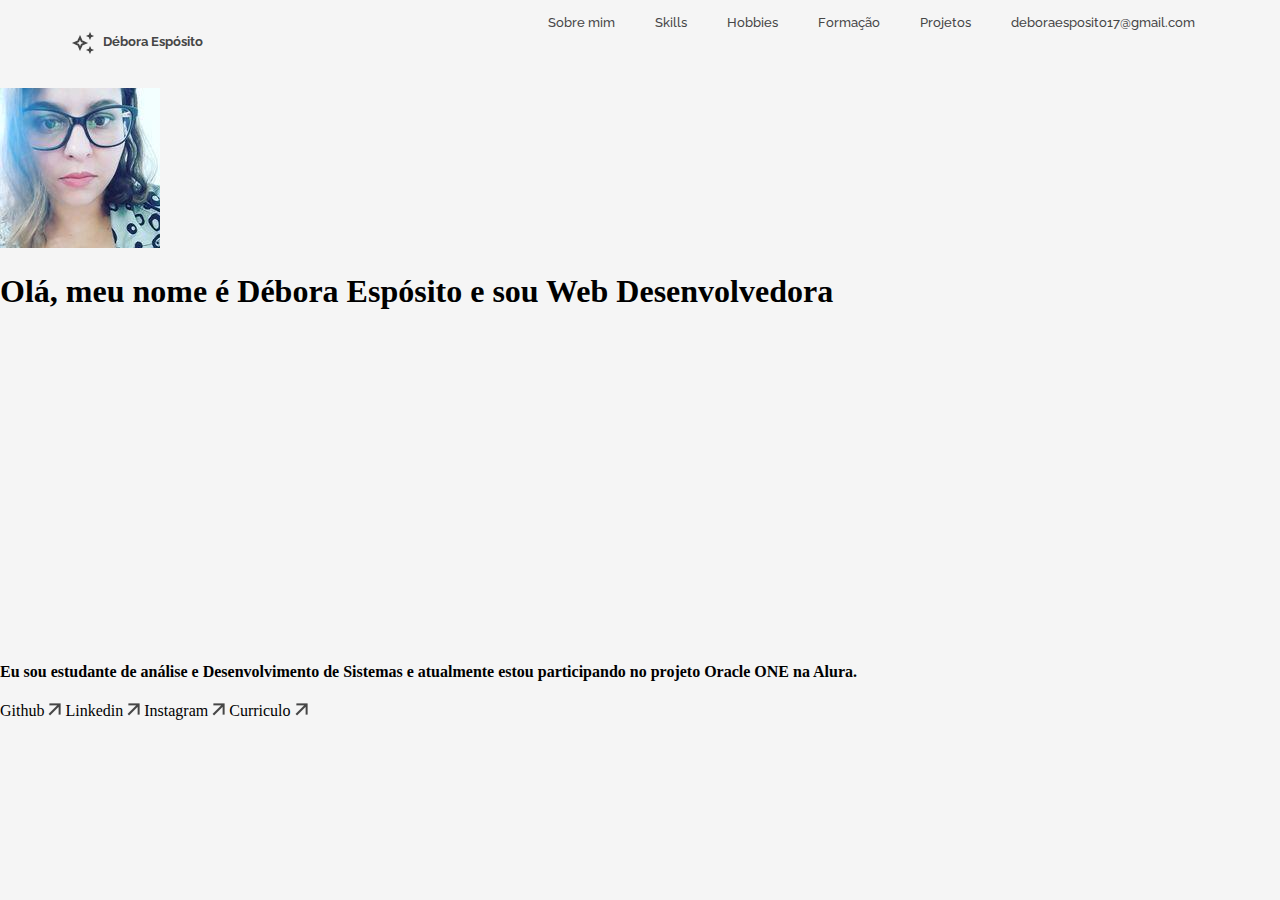
==== index.html @ 98ebf294 "Iniciando" ====
<!DOCTYPE html>
<html lang="pt-br">
<head>
  <meta charset="UTF-8">
  <meta http-equiv="X-UA-Compatible" content="IE=edge">
  <meta name="viewport" content="width=device-width, initial-scale=1.0">
  <title>Portifólio</title>

  <!--CSS-->
  <link rel="stylesheet" href="./css/style.css">

  <!--FONTS-->

  <!--font-family: 'Raleway', sans-serif;-->
  <link rel="preconnect" href="https://fonts.googleapis.com">
  <link rel="preconnect" href="https://fonts.gstatic.com" crossorigin>
  <link href="https://fonts.googleapis.com/css2?family=Raleway:wght@400;500;700&display=swap" rel="stylesheet">
</head>
<body>
  <header>
    <section id="menu-logo">
      <section id="logo">
        <img class="star" src="./images/Group.png">     
        <p id="name">Débora Espósito</p>           
      </section>
      <nav id="nav">
        <menu id="menu">
          <ul>Sobre mim</ul>
          <ul>Skills</ul>
          <ul>Hobbies</ul>
          <ul>Formação</ul>
          <ul>Projetos</ul>
          <ul>deboraesposito17@gmail.com</ul>
        </menu>
      </nav>
    </section>
    <section id="sobre">
      <img id="foto-perfil"src="./images/Perfil.png" alt="Foto de Perfil">
      <div id="descricao">
        <h1 id="sobre">Olá, meu nome é Débora Espósito e sou Web Desenvolvedora</h1>
        <h4 id="descricao-1">Eu sou estudante de análise e Desenvolvimento de Sistemas e atualmente estou participando no projeto Oracle ONE na Alura.</h4>
        <a>Github</a>
        <img id="seta" src="./images/set.png">
        <a>Linkedin</a>
        <img id="seta" src="./images/set.png">
        <a>Instagram</a>
        <img id="seta" src="./images/set.png">
        <a>Curriculo</a>
        <img id="seta" src="./images/set.png">
      </div>
    </section>    
  </header>
</body>
</html>
---- css/style.css ----
body {
  padding: 0;
  margin: 0;
  background-color: #f5f5f5;
}

#menu-logo {
  display: flex;
  height: 88px;
  width: 1136px;
  left: 152px;
  top: 0px;
  border-radius: 0px;
  padding: 32px, 0px, 32px, 0px;
  justify-content: space-between;
  margin: auto;

}

#logo {
  width: 134px;
  height: 24px;
  margin-top: 32px;
  display: flex;
  padding-right: 200px;
}

.star {
  width: 22px;
  height: 22px;
}

#name {
  width: 102px;
  height: 19px;
  padding-left: 9px;
  margin: 0;
  font-family: Raleway;
  font-size: 13px;
  font-style: normal;
  font-weight: 700;
  line-height: 19px;
  letter-spacing: 0em;
  text-align: left;
  color: #464646
}

#menu {
  display: flex;
  width: 700px;
  height: 19px;
  font-family: Raleway;
  font-size: 13px;
  font-style: normal;
  font-weight: 500;
  line-height: 19px;
  letter-spacing: 0em;
  text-align: left;
  color: #464646
}

#sobre {
  height: 368px;
  width: 1136px;
  left: 152px;
  top: 120px;
  border-radius: 0px;
  justify-content: space-between;


}
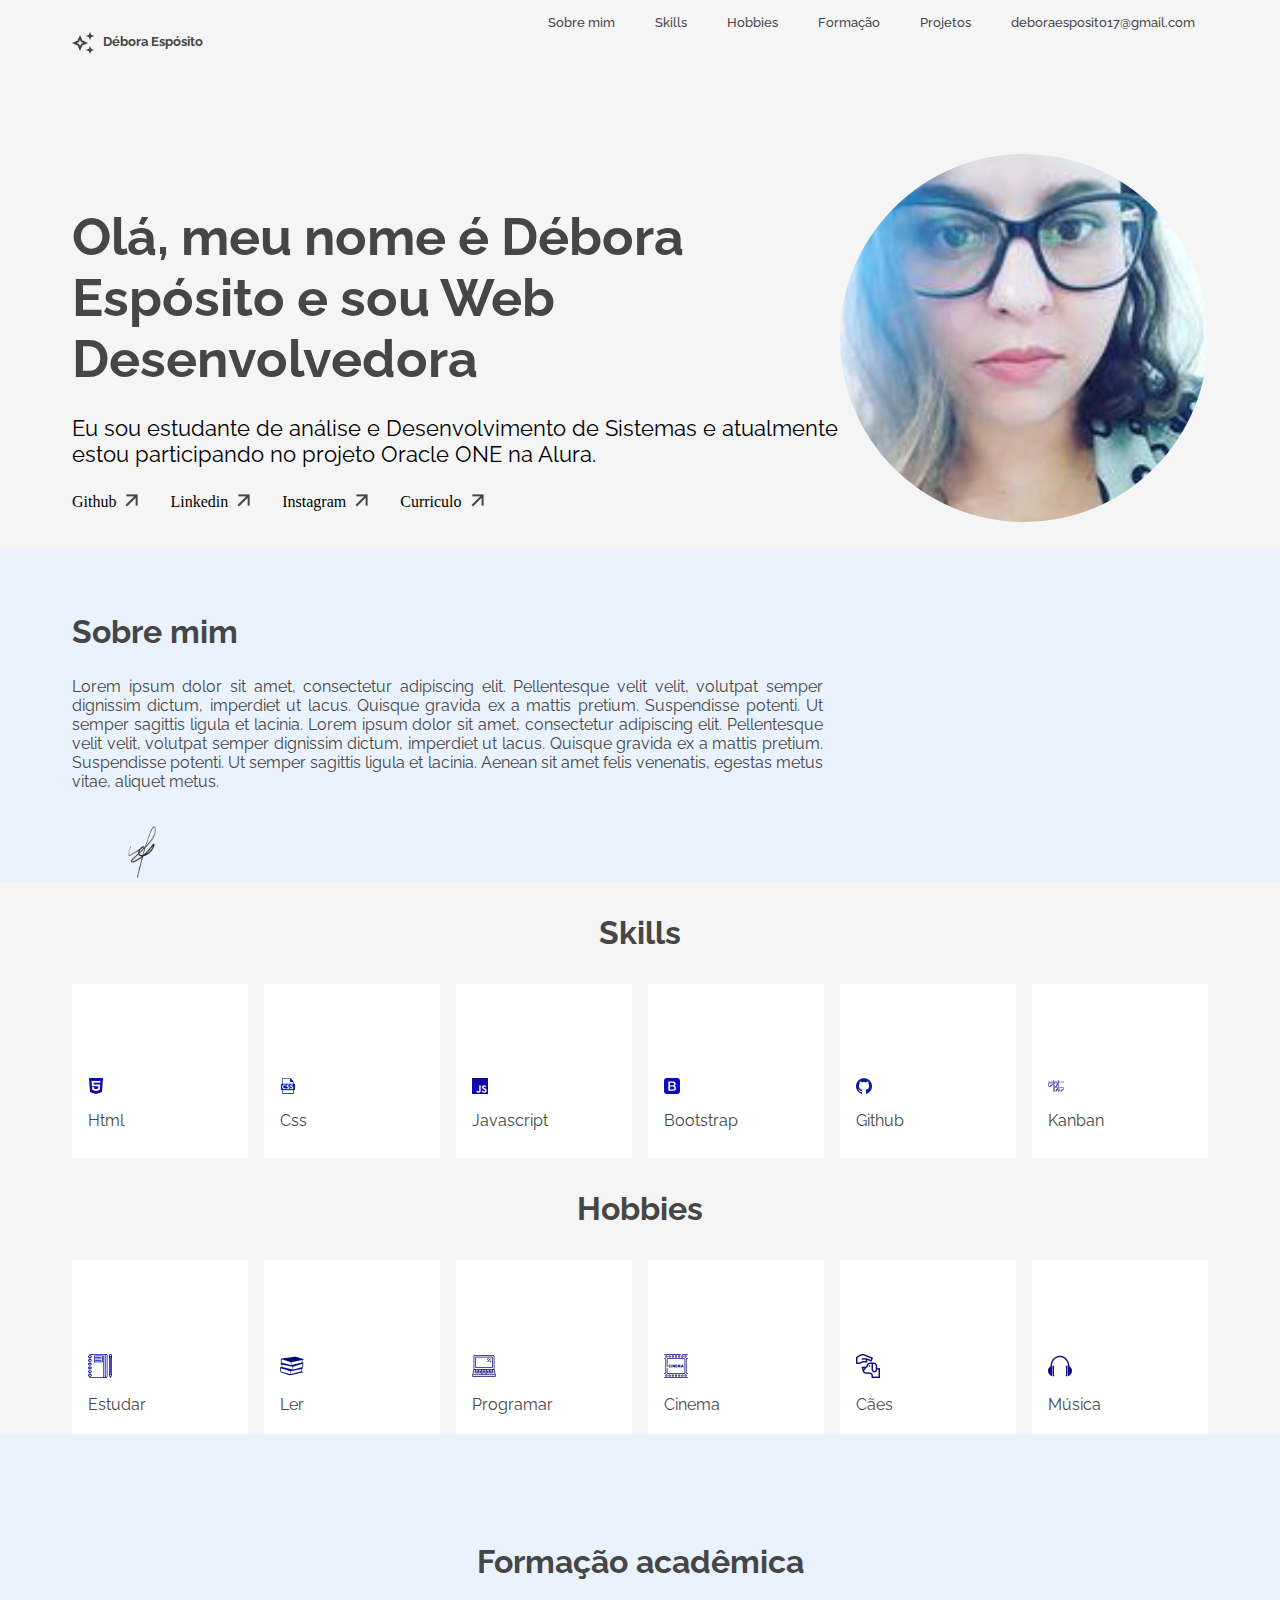
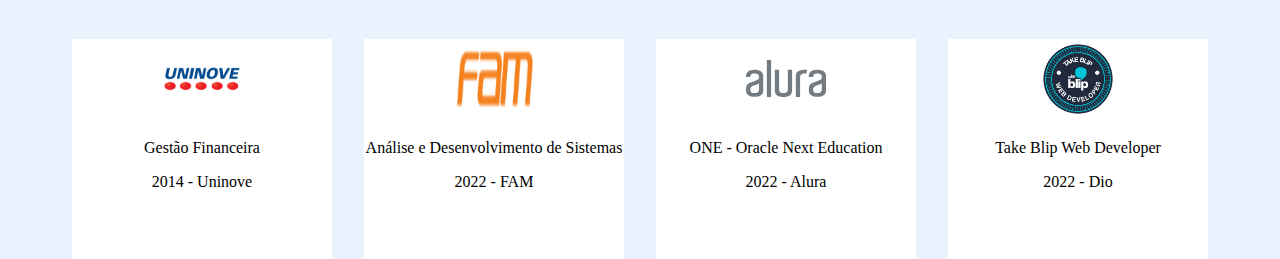
==== commit 6b5b33d0: "Atualizando" ====
--- a/index.html
+++ b/index.html
@@ -34,21 +34,162 @@
         </menu>
       </nav>
     </section>
-    <section id="sobre">
-      <img id="foto-perfil"src="./images/Perfil.png" alt="Foto de Perfil">
-      <div id="descricao">
-        <h1 id="sobre">Olá, meu nome é Débora Espósito e sou Web Desenvolvedora</h1>
-        <h4 id="descricao-1">Eu sou estudante de análise e Desenvolvimento de Sistemas e atualmente estou participando no projeto Oracle ONE na Alura.</h4>
-        <a>Github</a>
-        <img id="seta" src="./images/set.png">
-        <a>Linkedin</a>
-        <img id="seta" src="./images/set.png">
-        <a>Instagram</a>
-        <img id="seta" src="./images/set.png">
-        <a>Curriculo</a>
-        <img id="seta" src="./images/set.png">
+    <section id="perfil">
+      <section id="sobre">
+        <div id="descricao">
+          <h1 class="sobre">Olá, meu nome é Débora Espósito e sou Web Desenvolvedora</h1>
+          <h4 id="descricao-1">Eu sou estudante de análise e Desenvolvimento de Sistemas e atualmente estou participando no projeto Oracle ONE na Alura.</h4>
+          <div class="links">
+            <div class="links-rede">
+              <a>Github</a>
+              <img id="seta" src="./images/set.png">              
+            </div>
+            <div class="links-rede">
+              <a>Linkedin</a>
+              <img id="seta" src="./images/set.png">              
+            </div>
+            <div class="links-rede">
+              <a>Instagram</a>
+              <img id="seta" src="./images/set.png">              
+            </div>
+            <div class="links-rede">
+              <a>Curriculo</a>
+              <img id="seta" src="./images/set.png">              
+            </div>
+          </div>
+        </div>
+      </section>    
+      <img id="foto-perfil"src="./images/Perfil.png" alt="Foto de Perfil">      
+    </section>
+  </header>
+  <section id="frame-6">
+    <div id="sobre-1">
+      <h2 class="sobre-mim">Sobre mim</h2>
+      <p class="P-sobre">Lorem ipsum dolor sit amet, consectetur adipiscing elit. Pellentesque velit velit, volutpat semper dignissim dictum, imperdiet ut lacus. Quisque gravida ex a mattis pretium. Suspendisse potenti. Ut semper sagittis ligula et lacinia. Lorem ipsum dolor sit amet, consectetur adipiscing elit. Pellentesque velit velit, volutpat semper dignissim dictum, imperdiet ut lacus. Quisque gravida ex a mattis pretium. Suspendisse potenti. Ut semper sagittis ligula et lacinia. Aenean sit amet felis venenatis, egestas metus vitae, aliquet metus.
+      </p>
+      <img class="rubrica" src="./images/rubrica.png">
+    </div>
+  </section>
+  <section id="áreaSkills">
+    <div id="skills-titulo">
+      <h2 class="titulo-skill">Skills</h2>
+    </div>
+    <section class="all-cards">
+      <div class="cards">
+        <div id="icon-card">
+          <img class="icon-linguages" src="./images/001-html-5.png">
+          <p>Html</p>
+        </div>
       </div>
-    </section>    
-  </header>
+      <div class="cards">
+        <div id="icon-card">
+          <img class="icon-linguages" src="./images/003-smbolo-de-formato-de-arquivo-css.png">
+          <p>Css</p>
+        </div>
+      </div>
+      <div class="cards">
+        <div id="icon-card">
+          <img class="icon-linguages" src="./images/002-js.png">
+          <p>Javascript</p>
+        </div>
+      </div>
+      <div class="cards">
+        <div id="icon-card">
+          <img class="icon-linguages" src="./images/001-bootstrap.png">
+          <p>Bootstrap</p>
+        </div>
+      </div>
+      <div class="cards">
+        <div id="icon-card">
+          <img class="icon-linguages" src="./images/002-github.png">
+          <p>Github</p>
+        </div>
+      </div>
+      <div class="cards">
+        <div id="icon-card">
+          <img class="icon-linguages" src="./images/003-kanban.png">
+          <p>Kanban</p>
+        </div>
+      </div>
+    </section>
+  </section>
+  <section id="áreaSkills">
+    <div id="skills-titulo">
+      <h2 class="titulo-skill">Hobbies</h2>
+    </div>
+    <section class="all-cards">
+      <div class="cards">
+        <div id="icon-card">
+          <img class="icon-linguages" src="./images/book.png">
+          <p>Estudar</p>
+        </div>
+      </div>
+      <div class="cards">
+        <div id="icon-card">
+          <img class="icon-linguages" src="./images/001-books-stack-of-three.png">
+          <p>Ler</p>
+        </div>
+      </div>
+      <div class="cards">
+        <div id="icon-card">
+          <img class="icon-linguages" src="./images/003-laptop.png">
+          <p>Programar</p>
+        </div>
+      </div>
+      <div class="cards">
+        <div id="icon-card">
+          <img class="icon-linguages" src="./images/002-cinema.png">
+          <p>Cinema</p>
+        </div>
+      </div>
+      <div class="cards">
+        <div id="icon-card">
+          <img class="icon-linguages" src="./images/002-dog-training.png">
+          <p>Cães</p>
+        </div>
+      </div>
+      <div class="cards">
+        <div id="icon-card">
+          <img class="icon-linguages" src="./images/001-fones-de-ouvido-arredondados.png">
+          <p>Música</p>
+        </div>
+      </div>
+    </section>
+  </section>
+  <section id="areaFormacao">
+    <div id="formacao-titulo">
+      <h2 class="formacao-skill">Formação acadêmica</h2>
+    </div>
+    <section id="all-formacao">
+      <div class="cards-formacao">
+        <div id="icon-logos">
+          <img class="icon-logo" src="./images/logo-uninove.svg">
+          <p>Gestão Financeira</p>
+          <p>2014 - Uninove</p>
+        </div>
+      </div>
+      <div class="cards-formacao">
+        <div id="icon-logos">
+          <img class="icon-logo" src="./images/logo-fam.png">
+          <p>Análise e Desenvolvimento de Sistemas</p>
+          <p>2022 - FAM</p>
+        </div>
+      </div>
+      <div class="cards-formacao">
+        <div id="icon-logos">
+          <img class="icon-logo" src="./images/logo-alura.svg">
+          <p>ONE - Oracle Next Education</p>
+          <p>2022 - Alura </p>
+        </div>
+      </div>
+      <div class="cards-formacao">
+        <div id="icon-logos">
+          <img class="icon-logo" src="./images/take-logo.png">
+          <p>Take Blip Web Developer</p>
+          <p>2022 - Dio </p>
+        </div>
+      </div>   
+    </section>
+  </section>
 </body>
 </html>--- a/css/style.css
+++ b/css/style.css
@@ -59,13 +59,183 @@
   color: #464646
 }
 
+#perfil {
+  display: flex;
+  height: 368px;
+  width: 1136px;
+  margin: auto;
+  margin-top: 66px;
+  border-radius: 0px;
+  justify-content: space-between;
+}
+
+#foto-perfil {
+  border-radius: 50%;
+}
+
 #sobre {
-  height: 368px;
-  width: 1136px;
-  left: 152px;
-  top: 120px;
+  text-align: center;
+}
+
+.sobre {
+  font-family: Raleway;
+  font-size: 52px;
+  font-style: normal;
+  font-weight: 700;
+  line-height: 61px;
+  letter-spacing: 0em;
+  text-align: left;
+  color: #464646;
+  margin-top: 52px;
+  margin-bottom: 24px;
+
+}
+
+#descricao-1 {
+  font-family: Raleway;
+  font-size: 22px;
+  font-style: normal;
+  font-weight: 400;
+  line-height: 26px;
+  letter-spacing: 0em;
+  text-align: left;
+  margin-top: 26px;
+  margin-bottom: 26px;
+
+}
+
+.links {
+  display: flex;
+  height: 24px;
+  width: 467px;
   border-radius: 0px;
-  justify-content: space-between;
-
-
+}
+
+.links-rede {
+  justify-content: space-between;
+  padding-right: 32px;
+}
+
+#seta {
+  padding-left: 5px;
+}
+
+#frame-6 {
+  background-color: #EAF2FD;
+}
+
+#sobre-1 {
+  width: 1136px;
+  margin: auto;
+}
+
+h2 {
+  font-family: Raleway;
+  font-size: 32px;
+  font-style: normal;
+  font-weight: 700;
+  line-height: 38px;
+  letter-spacing: 0em;
+  color: #464646;
+}
+
+.sobre-mim {
+  text-align: left;
+  padding-top: 64px;
+}
+
+.P-sobre {
+  height: 133px;
+  width: 751px;
+  left: 0px;
+  top: 54px;
+  border-radius: nullpx;
+  font-family: Raleway;
+  font-size: 16px;
+  font-style: normal;
+  font-weight: 400;
+  line-height: 19px;
+  letter-spacing: 0em;
+  text-align: left;
+  color: #464646;
+  text-align: justify;
+}
+
+.rubrica {
+  width: 140px;
+  height: 52px;
+}
+
+#areaSkills {
+  width: 1136px;
+  height: 244px;
+  justify-content: space-between;
+  margin-top: 0;
+}
+
+#skills-titulo {
+  text-align: center;
+  margin-top: 32px;
+  margin-bottom: 32px;
+}
+
+.all-cards {
+  width: 1136px;
+  height: 174px;
+  display: flex;
+  margin: auto;
+  justify-content: space-between;
+}
+
+#icon-card {
+  margin: 94px 136px 43px 16px;
+  font-family: Raleway;
+  font-style: Bold;
+  font-size: 16px;
+  line-height: 19px;
+  line-height: 100%
+}
+
+.cards {
+  width: 176px;
+  height: 174px;
+  background-color: #FFFFFF;
+  text-align: left;
+  color: #464646;
+}
+
+#all-formacao {
+  display: flex;
+  width: 1136px;
+  text-align: center;
+  justify-content: space-between;
+  margin: auto;
+
+}
+
+#areaFormacao {
+  background-color: #EAF2FD;
+  text-align: center;
+
+}
+
+.icon-logo {
+  width: 80px;
+  height: 80px;
+}
+
+.cards-formacao {
+  display: flex;
+}
+
+#icon-logos {
+  background-color: #FFFFFF;
+  width: 260px;
+  height: 220px;
+  text-align: center;
+}
+
+#formacao-titulo {
+  padding-top: 82px;
+  padding-bottom: 32px;
 }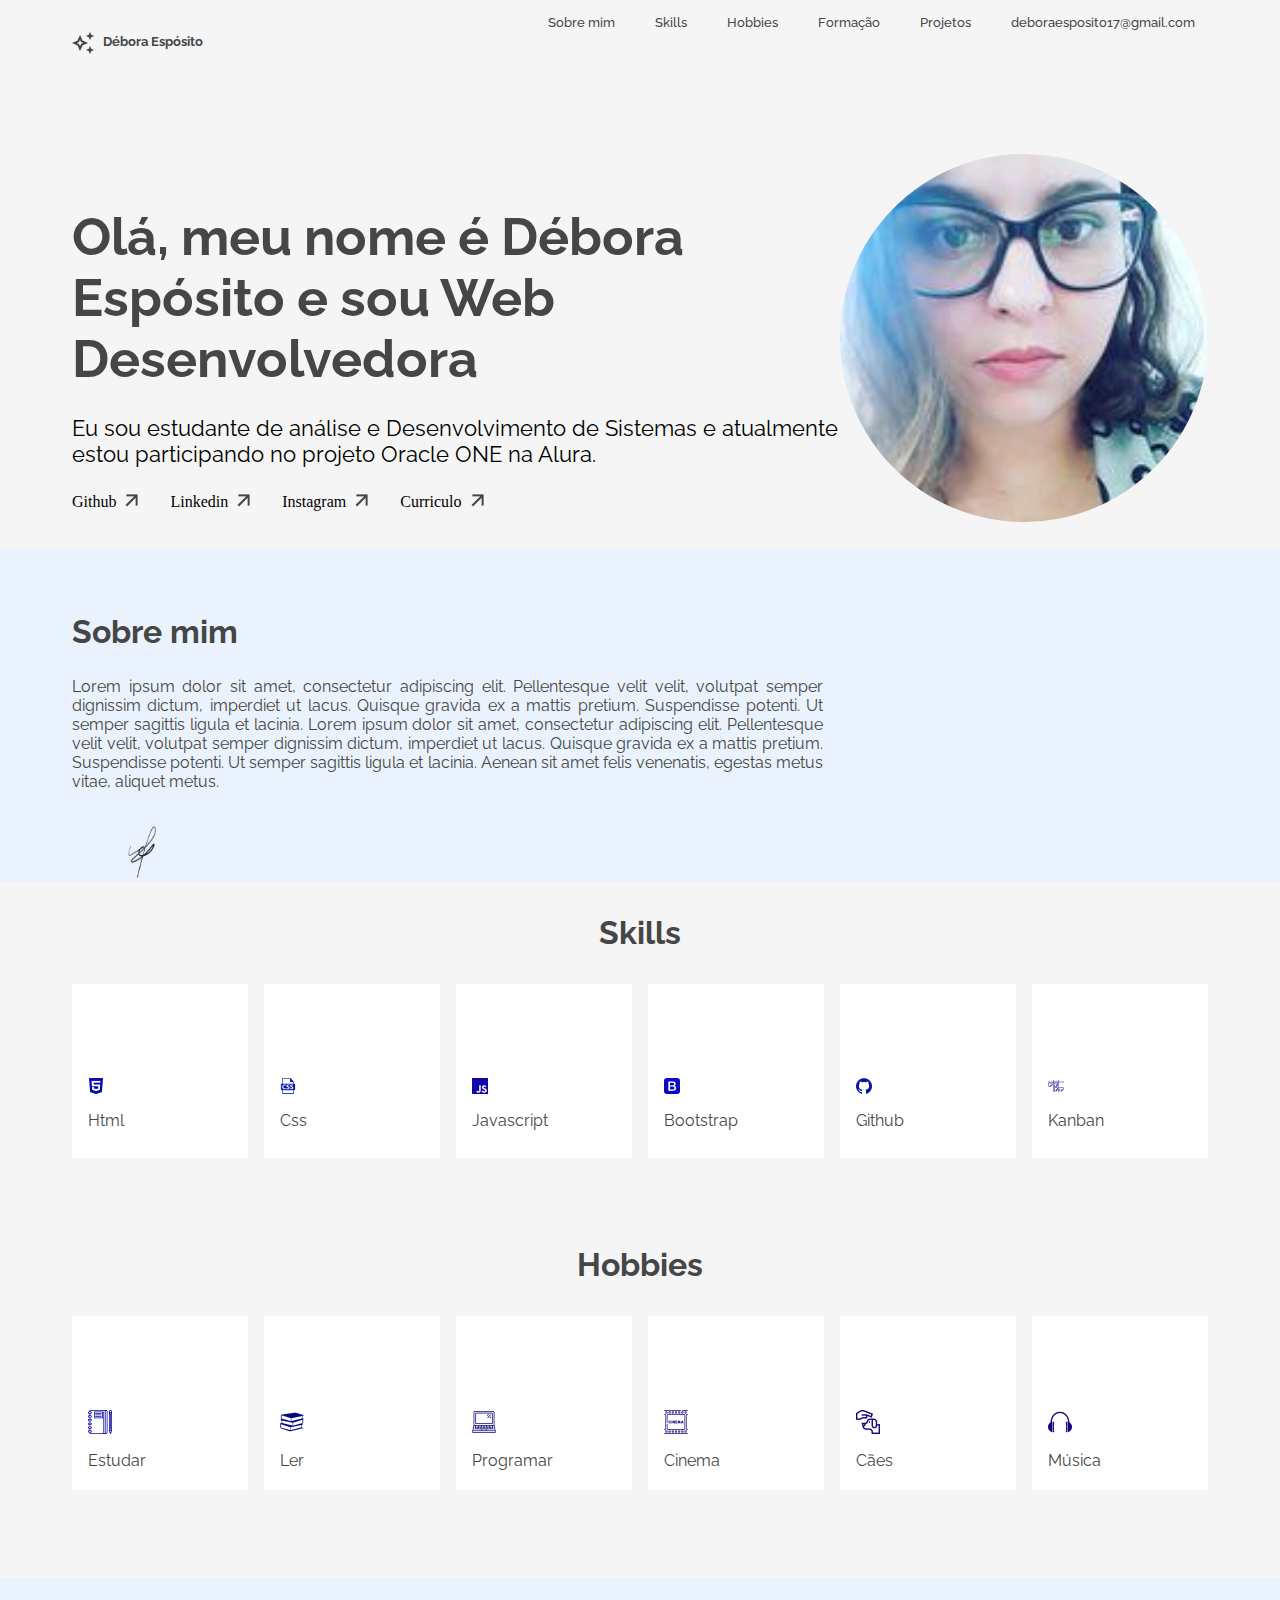
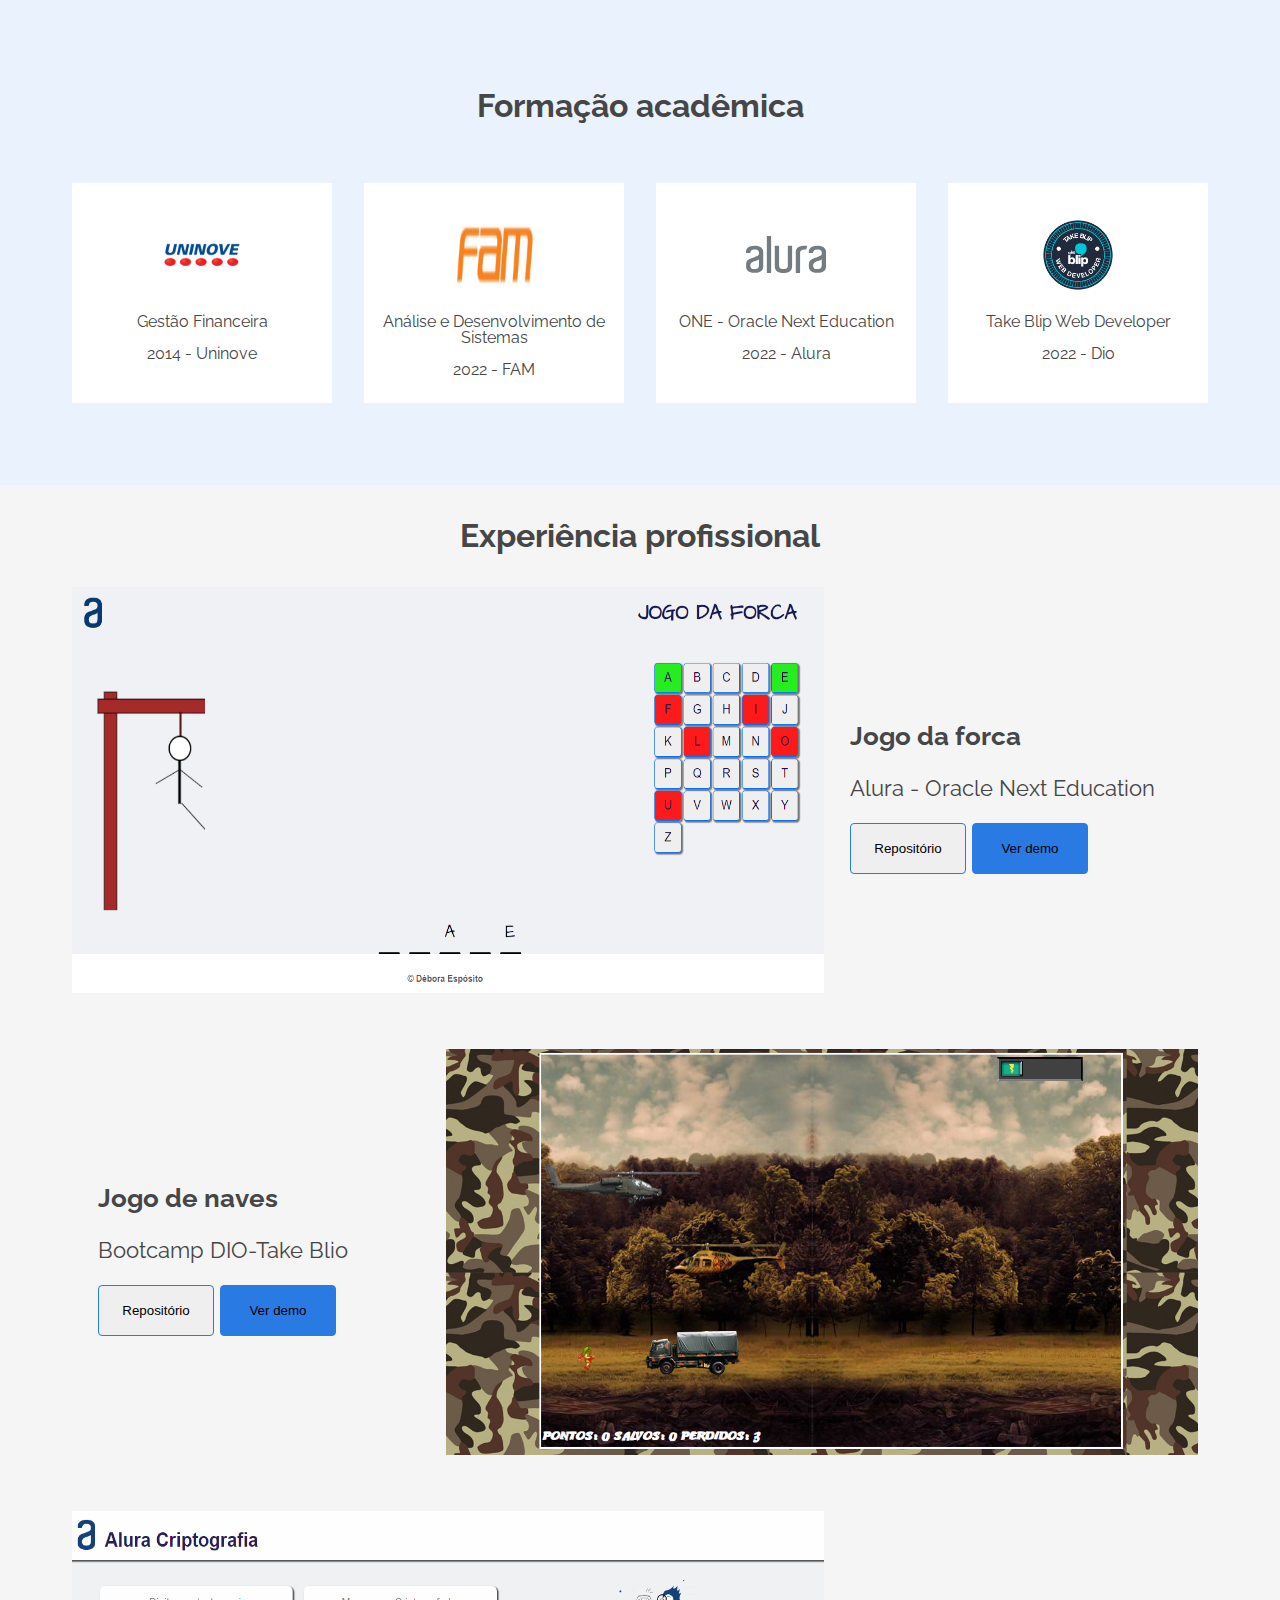
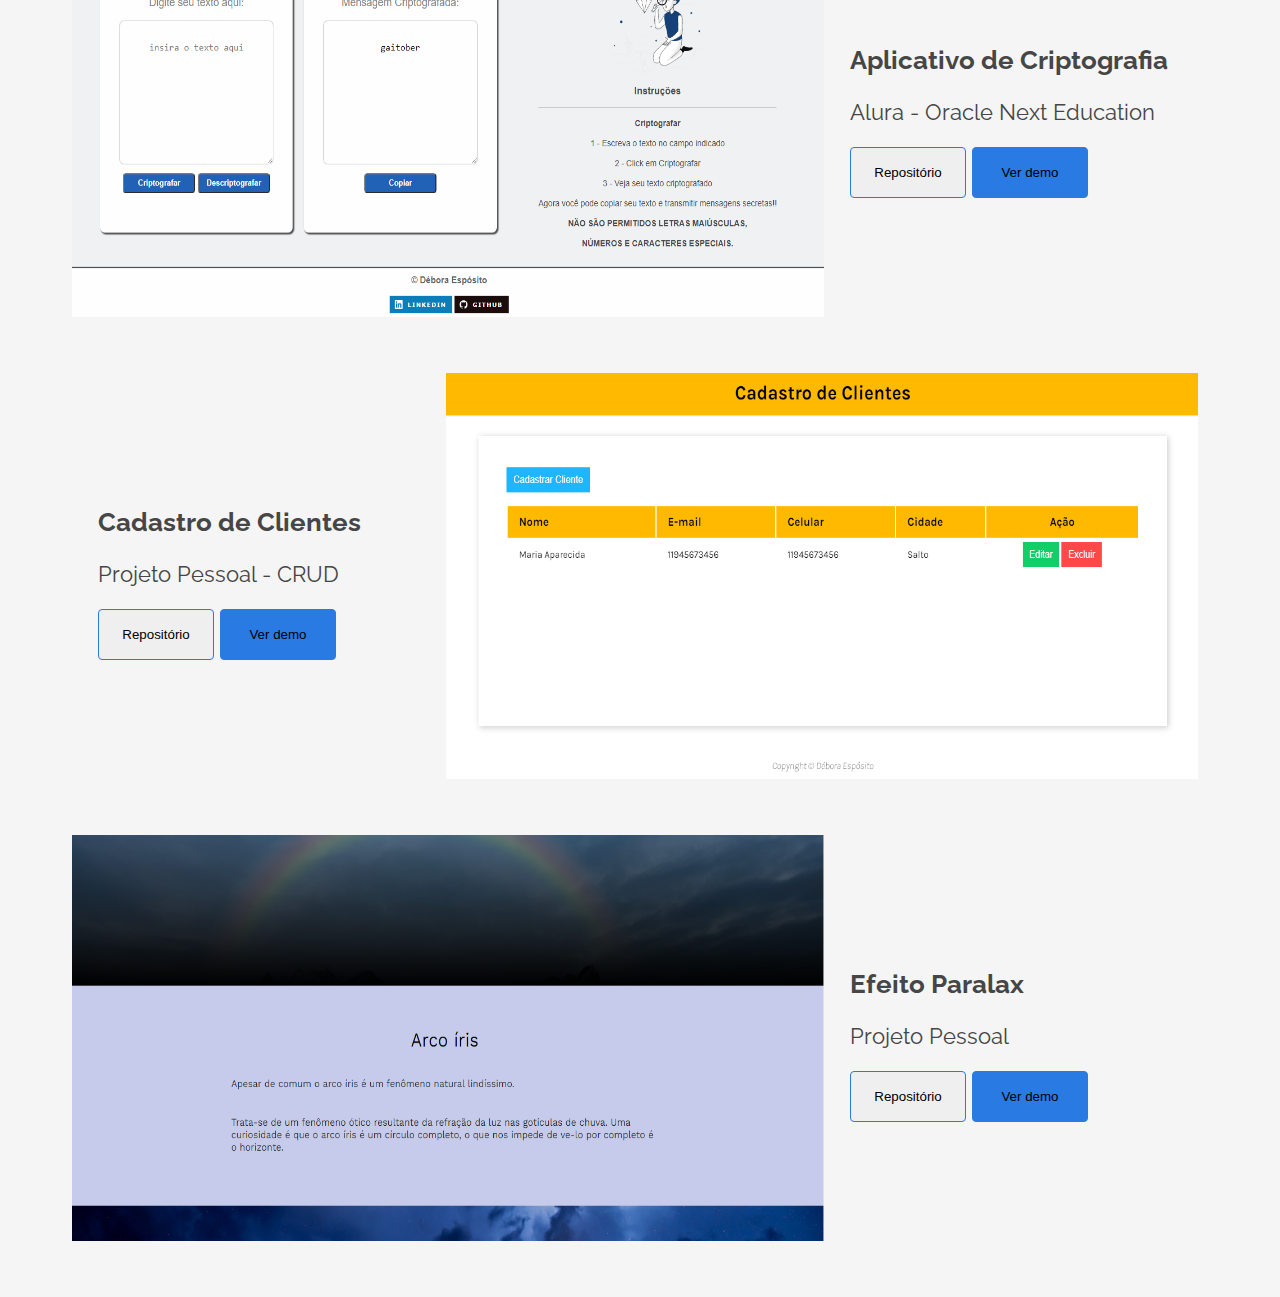
==== commit 0ceb2847: "atualizando" ====
--- a/index.html
+++ b/index.html
@@ -191,5 +191,65 @@
       </div>   
     </section>
   </section>
+  <section id="projetos">
+    <div id="projetos-titulo">
+      <h2 class="titulo-projeto">Experiência profissional</h2>
+    </div>
+    <div id="experiencia">
+      <img id="imagem-projeto" src="./images/jogo_da_forca.png">
+      <div id="infos">
+        <h3 id="titulo-projeto">Jogo da forca</h3>
+        <p>Alura - Oracle Next Education</p>
+        <div class="buttons">
+          <button type="button" class="white">Repositório</button>
+          <button type="button" class="blue">Ver demo</button>
+        </div>
+      </div>
+    </div>
+    <div id="experiencia">    
+      <div id="infos">
+        <h3 id="titulo-projeto">Jogo de naves</h3>
+        <p>Bootcamp DIO-Take Blio</p>
+        <div class="buttons">
+          <button type="button" class="white">Repositório</button>
+          <button type="button" class="blue">Ver demo</button>
+        </div>
+      </div>
+      <img id="imagem-projeto" src="./images/jogo_de_naves.png">
+    </div>
+    <div id="experiencia">
+      <img id="imagem-projeto" src="./images/alura_criptografia.png">
+      <div id="infos">
+        <h3 id="titulo-projeto">Aplicativo de Criptografia</h3>
+        <p>Alura - Oracle Next Education</p>
+        <div class="buttons">
+          <button type="button" class="white">Repositório</button>
+          <button type="button" class="blue">Ver demo</button>
+        </div>
+      </div>
+    </div>
+    <div id="experiencia">    
+      <div id="infos">
+        <h3 id="titulo-projeto">Cadastro de Clientes</h3>
+        <p>Projeto Pessoal - CRUD</p>
+        <div class="buttons">
+          <button type="button" class="white">Repositório</button>
+          <button type="button" class="blue">Ver demo</button>
+        </div>
+      </div>
+      <img id="imagem-projeto" src="./images/cadastro_clientes.png">
+    </div>
+    <div id="experiencia">
+      <img id="imagem-projeto" src="./images/efeito_paralax.png">
+      <div id="infos">
+        <h3 id="titulo-projeto">Efeito Paralax</h3>
+        <p>Projeto Pessoal</p>
+        <div class="buttons">
+          <button type="button" class="white">Repositório</button>
+          <button type="button" class="blue">Ver demo</button>
+        </div>
+      </div>
+    </div>
+  </section>
 </body>
 </html>--- a/css/style.css
+++ b/css/style.css
@@ -185,6 +185,7 @@
   display: flex;
   margin: auto;
   justify-content: space-between;
+  margin-bottom: 88px;
 }
 
 #icon-card {
@@ -222,10 +223,12 @@
 .icon-logo {
   width: 80px;
   height: 80px;
+  margin-top: 32px;
 }
 
 .cards-formacao {
   display: flex;
+  margin-bottom: 82px;
 }
 
 #icon-logos {
@@ -233,9 +236,85 @@
   width: 260px;
   height: 220px;
   text-align: center;
+  color: #464646;
+  text-align: center;
+  font-family: Raleway;
+  font-style: Bold;
+  font-size: 16px;
+  line-height: 19px;
+  line-height: 100%
 }
 
 #formacao-titulo {
   padding-top: 82px;
   padding-bottom: 32px;
+}
+
+#projetos-titulo {
+  text-align: center;
+  margin-top: 32px;
+  margin-bottom: 32px;
+
+}
+
+.titulo-projeto {
+  font-family: Raleway;
+  font-size: 32px;
+  font-style: normal;
+  font-weight: 700;
+  line-height: 38px;
+  letter-spacing: 0em;
+  color: #464646;
+}
+
+#experiencia {
+  width: 1136px;
+  height: 406px;
+  display: flex;
+  margin: auto;
+  margin-bottom: 56px;
+}
+
+#imagem-projeto {
+  width: 752px;
+  height: 406px;
+
+}
+
+#infos {
+  width: 348px;
+  height: 112px;
+  margin-top: 110px;
+  margin-left: 26px;
+  font-family: Raleway;
+  font-size: 22px;
+  font-style: normal;
+  font-weight: 400;
+  line-height: 26px;
+  letter-spacing: 0em;
+  color: #464646;
+  justify-content: space-between;
+
+}
+
+.buttons {
+  justify-content: space-between
+}
+
+.white {
+  width: 116px;
+  height: 51px;
+  padding: 16px;
+  border: solid 1px #2A7AE4;
+  border-radius: 4px;
+}
+
+.blue {
+  width: 116px;
+  height: 51px;
+  padding: 16px;
+  background-color: #2A7AE4;
+  border: solid 1px #2A7AE4;
+  border-radius: 4px;
+
 }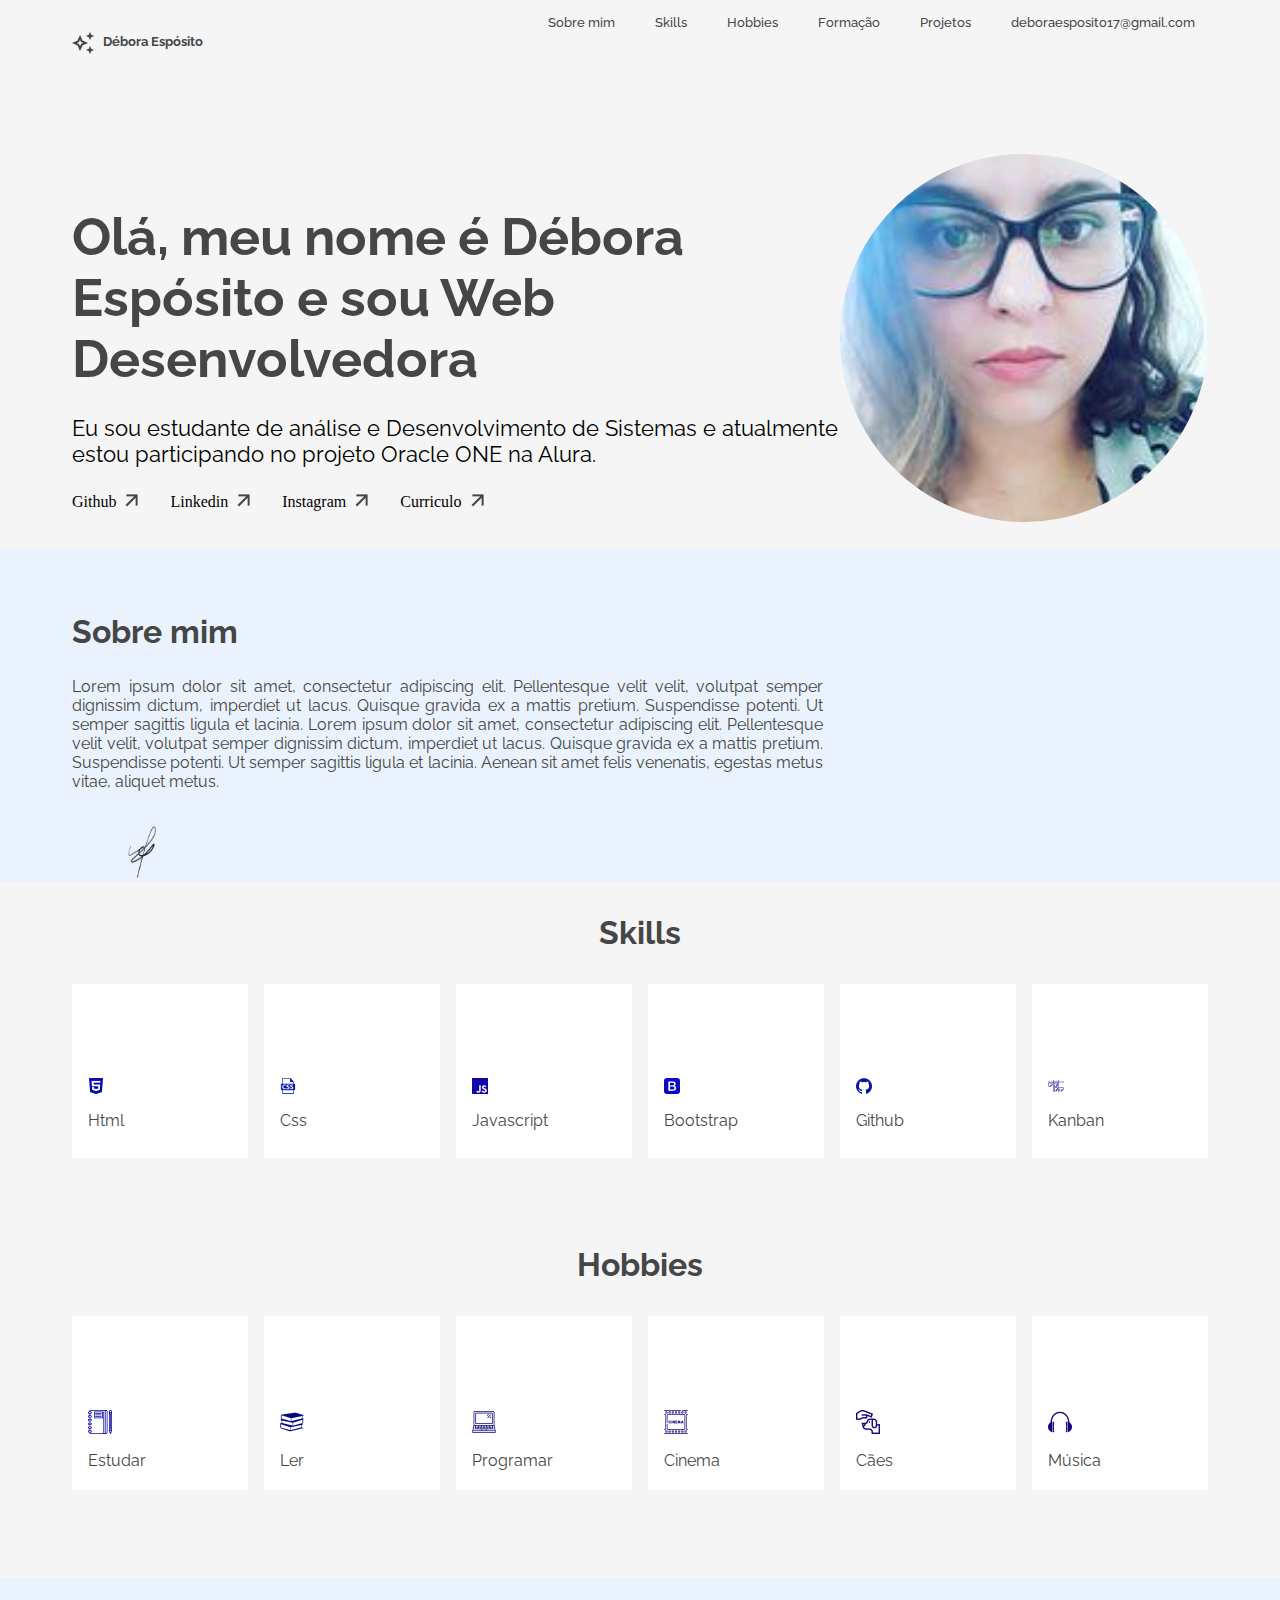
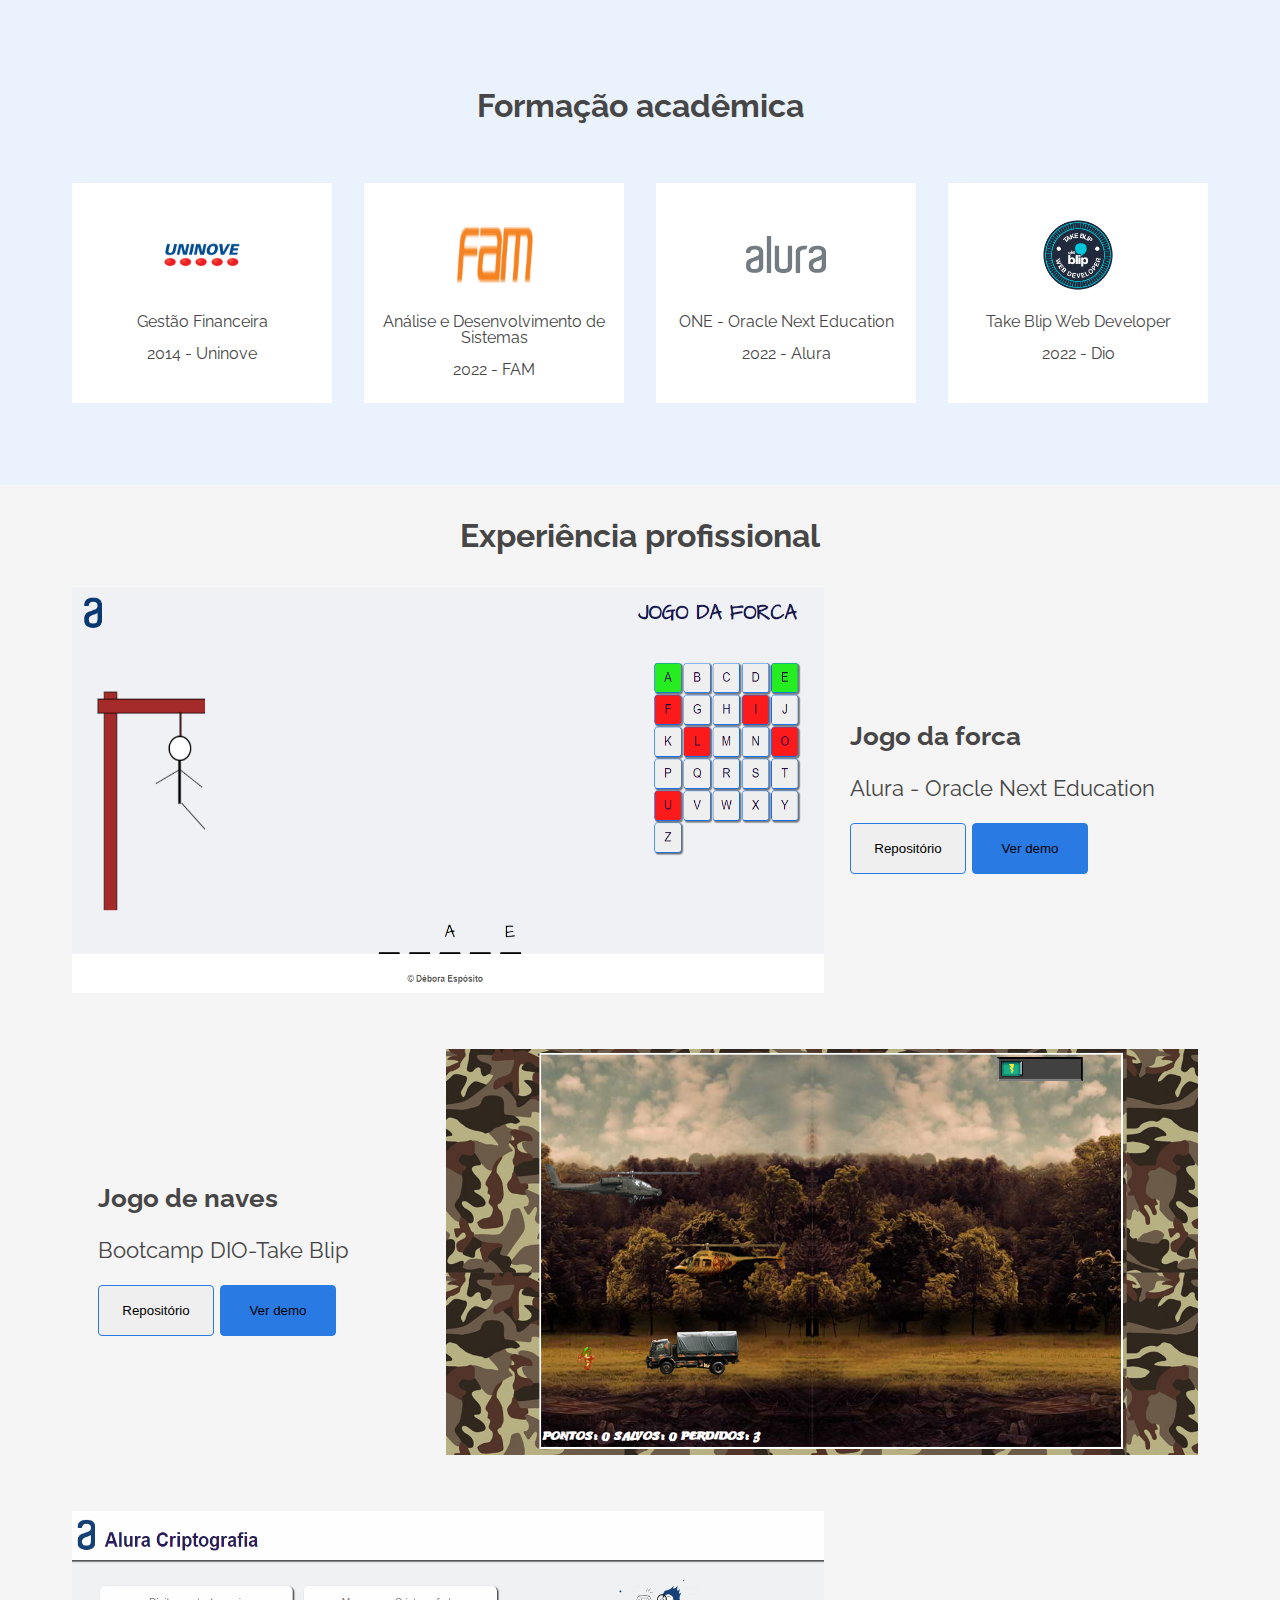
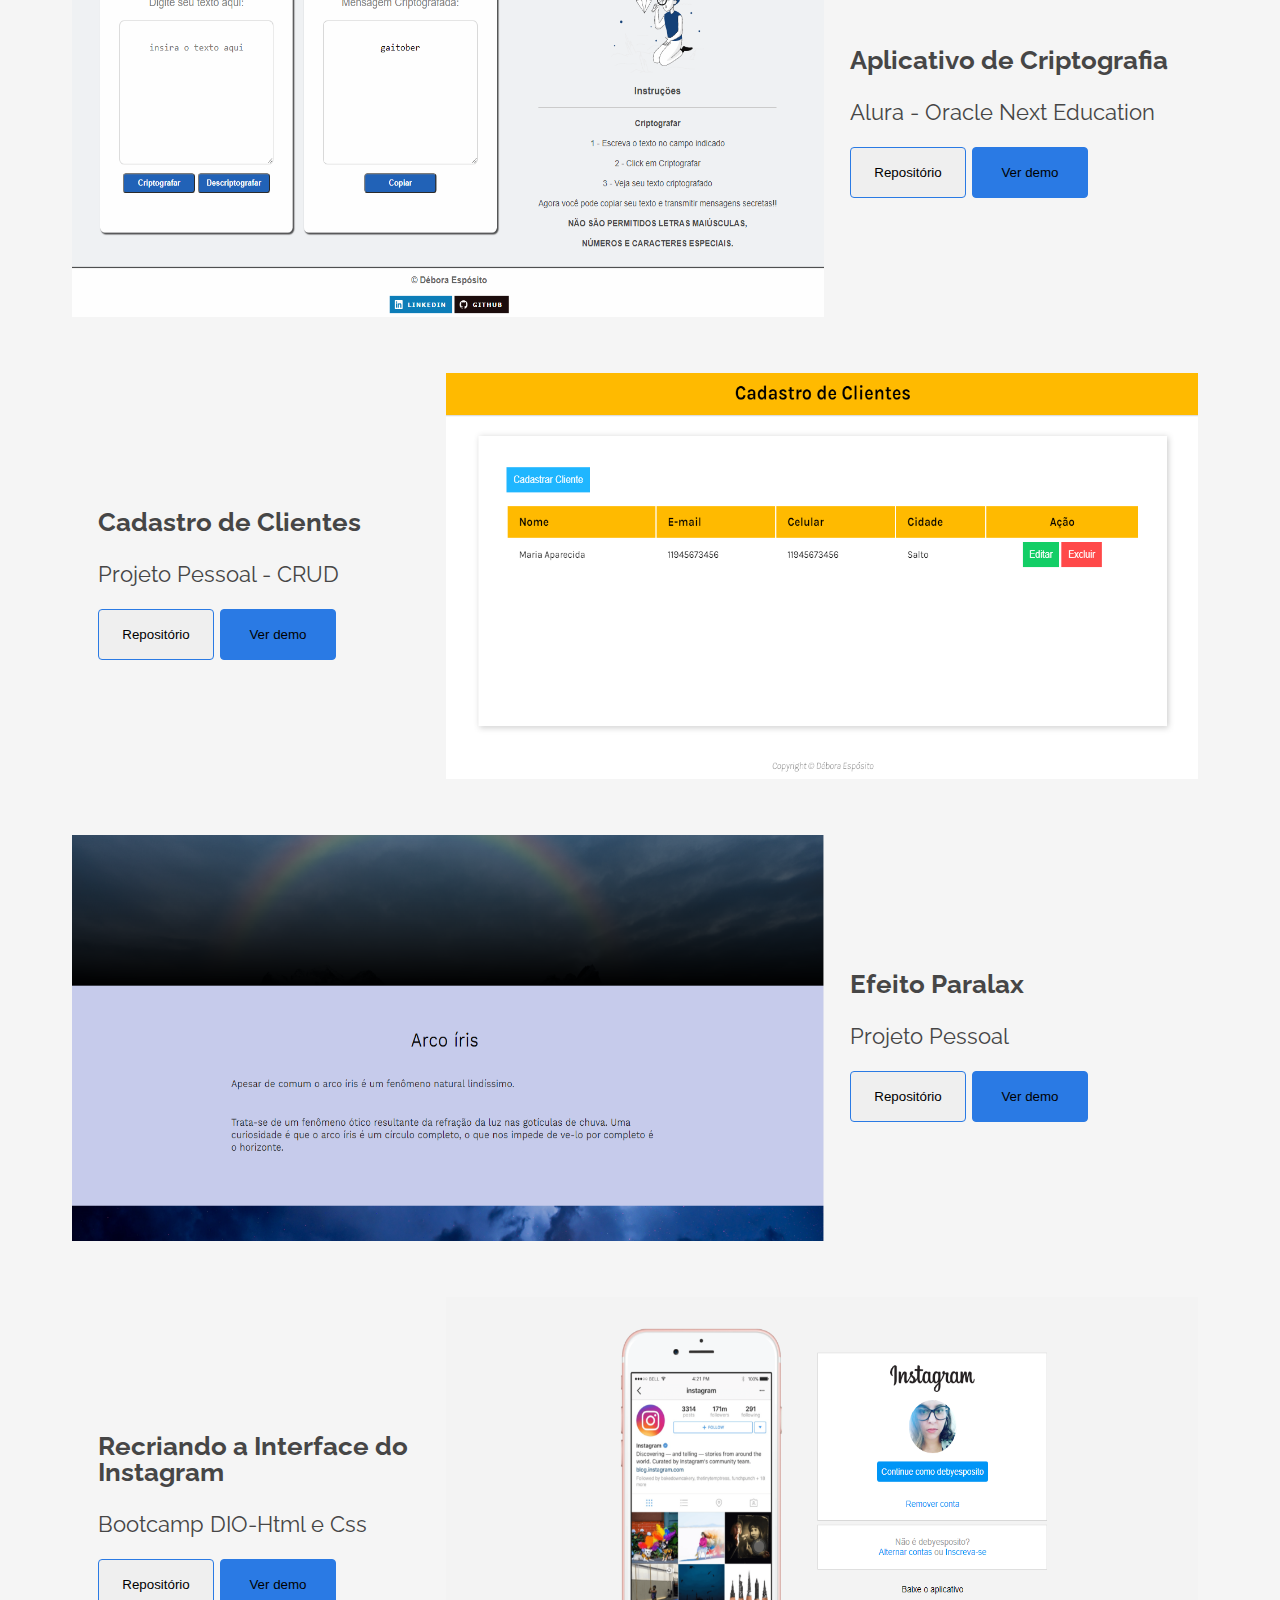
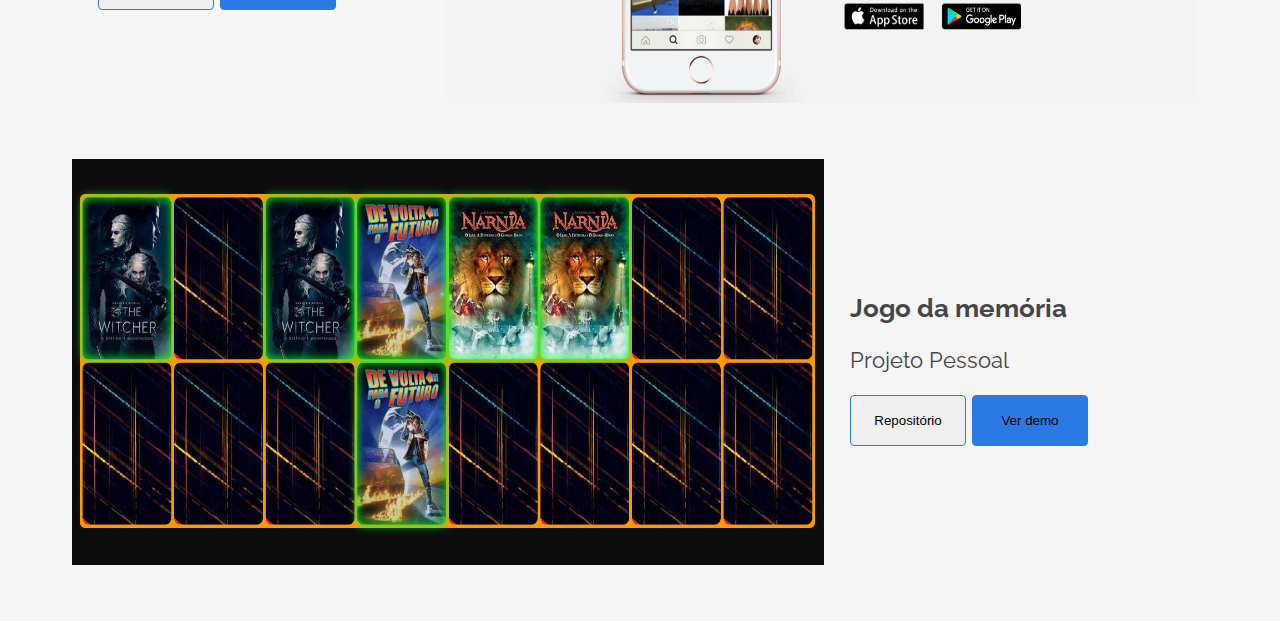
==== commit 0ba1fd53: "atualizando" ====
--- a/index.html
+++ b/index.html
@@ -209,7 +209,7 @@
     <div id="experiencia">    
       <div id="infos">
         <h3 id="titulo-projeto">Jogo de naves</h3>
-        <p>Bootcamp DIO-Take Blio</p>
+        <p>Bootcamp DIO-Take Blip</p>
         <div class="buttons">
           <button type="button" class="white">Repositório</button>
           <button type="button" class="blue">Ver demo</button>
@@ -250,6 +250,28 @@
         </div>
       </div>
     </div>
+    <div id="experiencia">    
+      <div id="infos">
+        <h3 id="titulo-projeto">Recriando a Interface do Instagram</h3>
+        <p>Bootcamp DIO-Html e Css</p>
+        <div class="buttons">
+          <button type="button" class="white">Repositório</button>
+          <button type="button" class="blue">Ver demo</button>
+        </div>
+      </div>
+      <img id="imagem-projeto" src="./images/interface_instagram.png">
+    </div>
+    <div id="experiencia">
+      <img id="imagem-projeto" src="./images/jogo_da_memoria.png">
+      <div id="infos">
+        <h3 id="titulo-projeto">Jogo da memória</h3>
+        <p>Projeto Pessoal</p>
+        <div class="buttons">
+          <button type="button" class="white">Repositório</button>
+          <button type="button" class="blue">Ver demo</button>
+        </div>
+      </div>
+    </div>
   </section>
 </body>
 </html>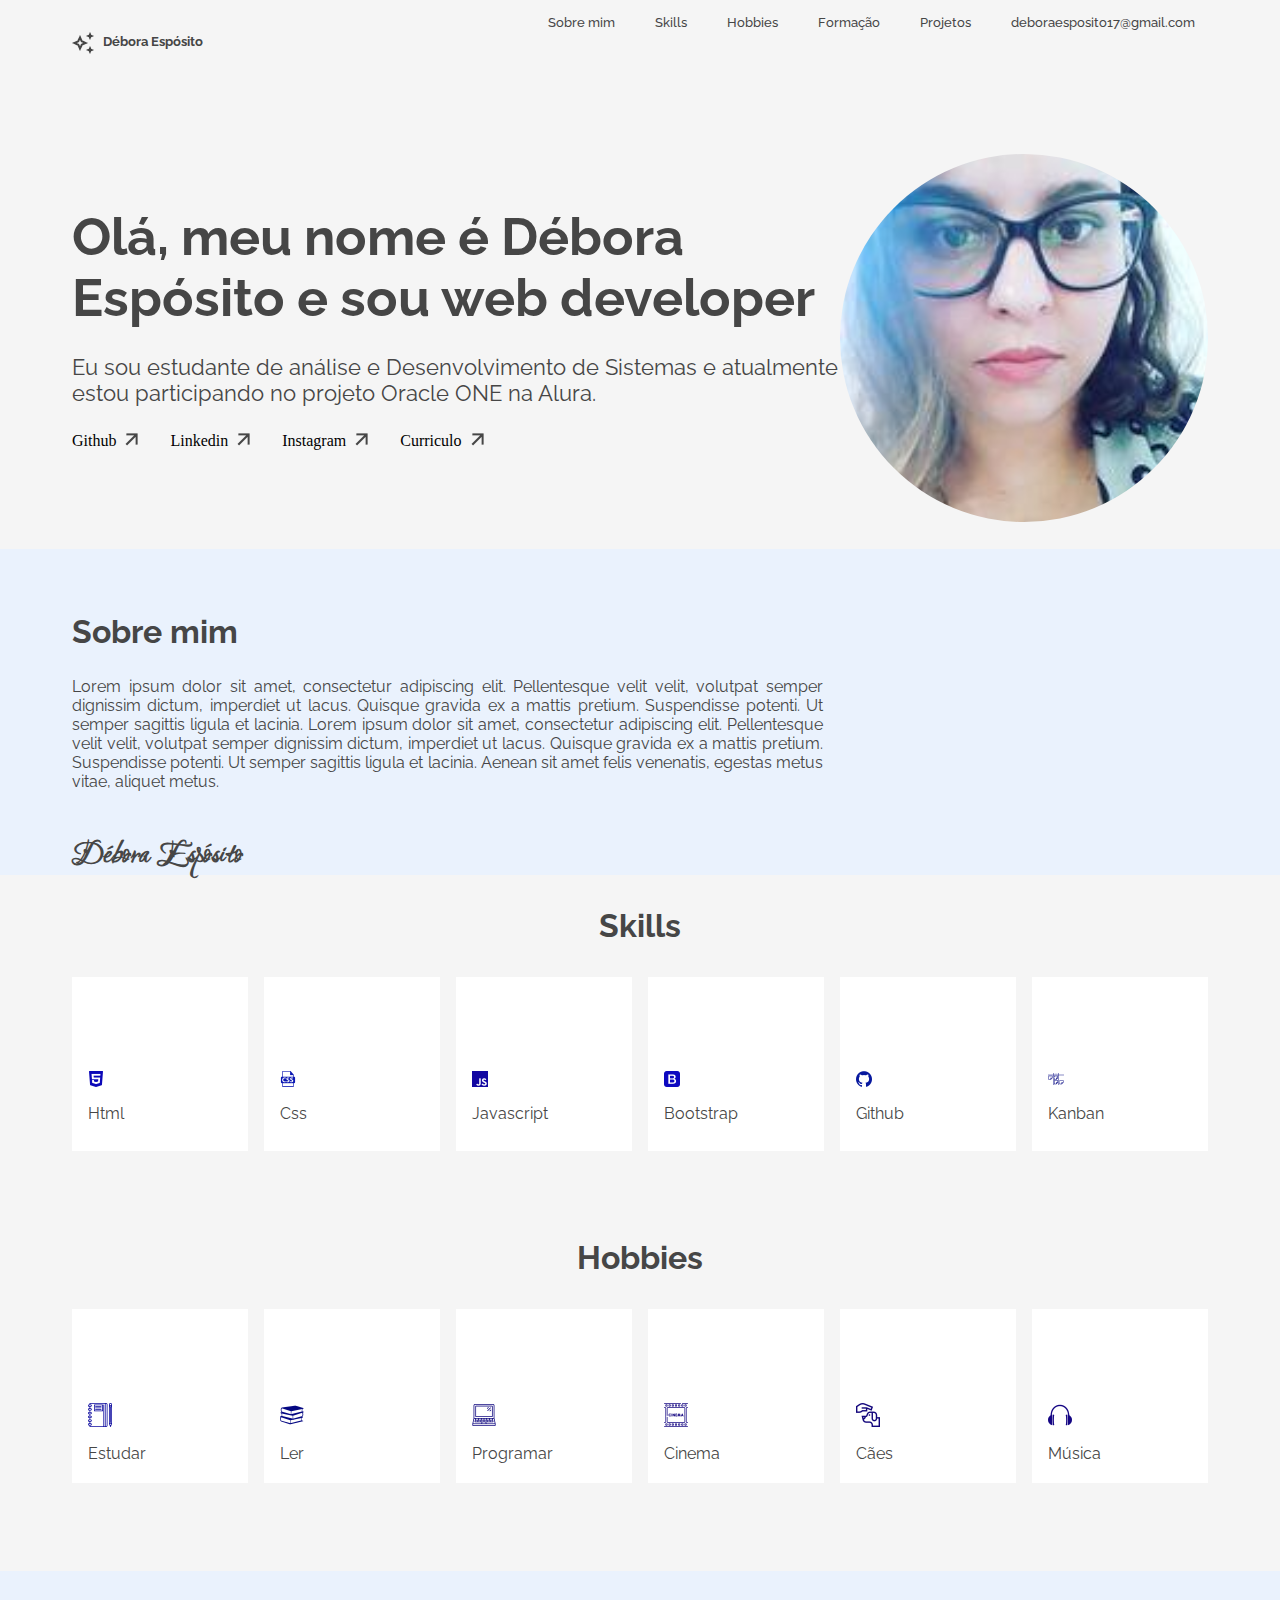
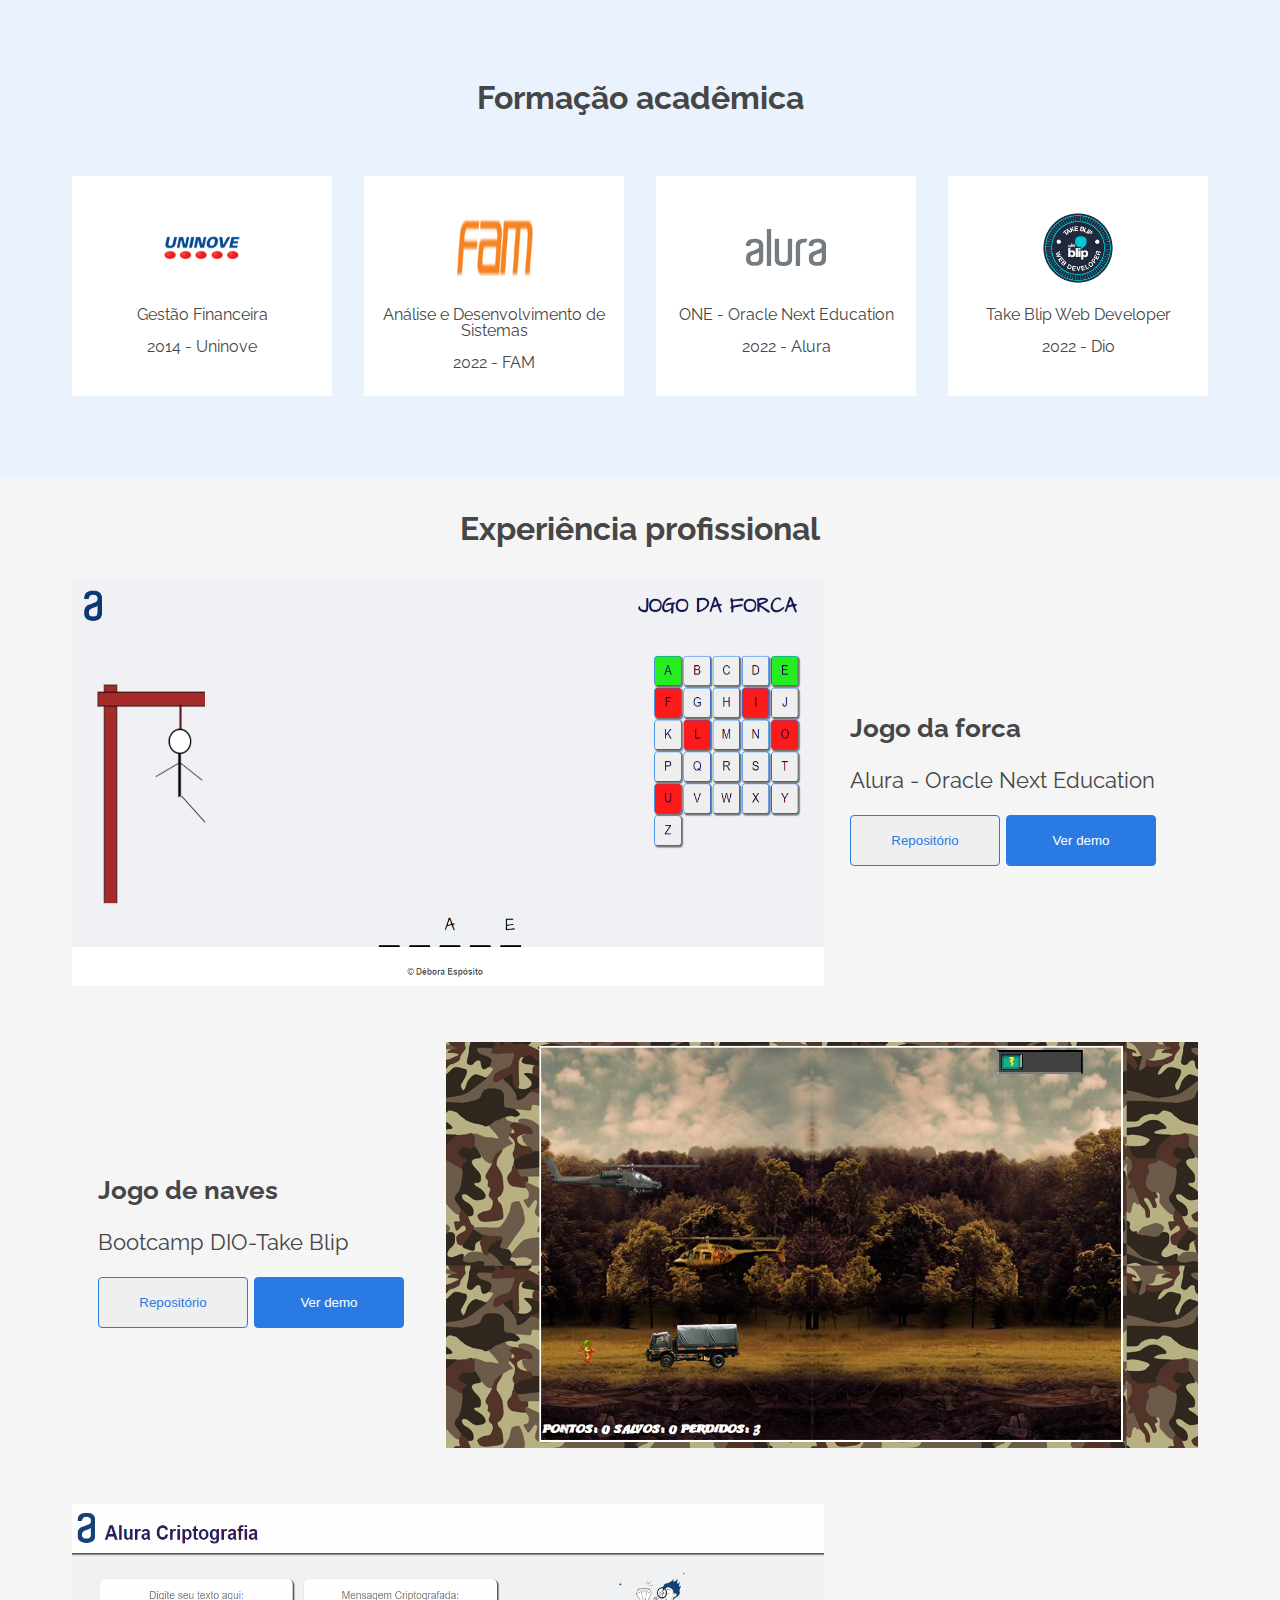
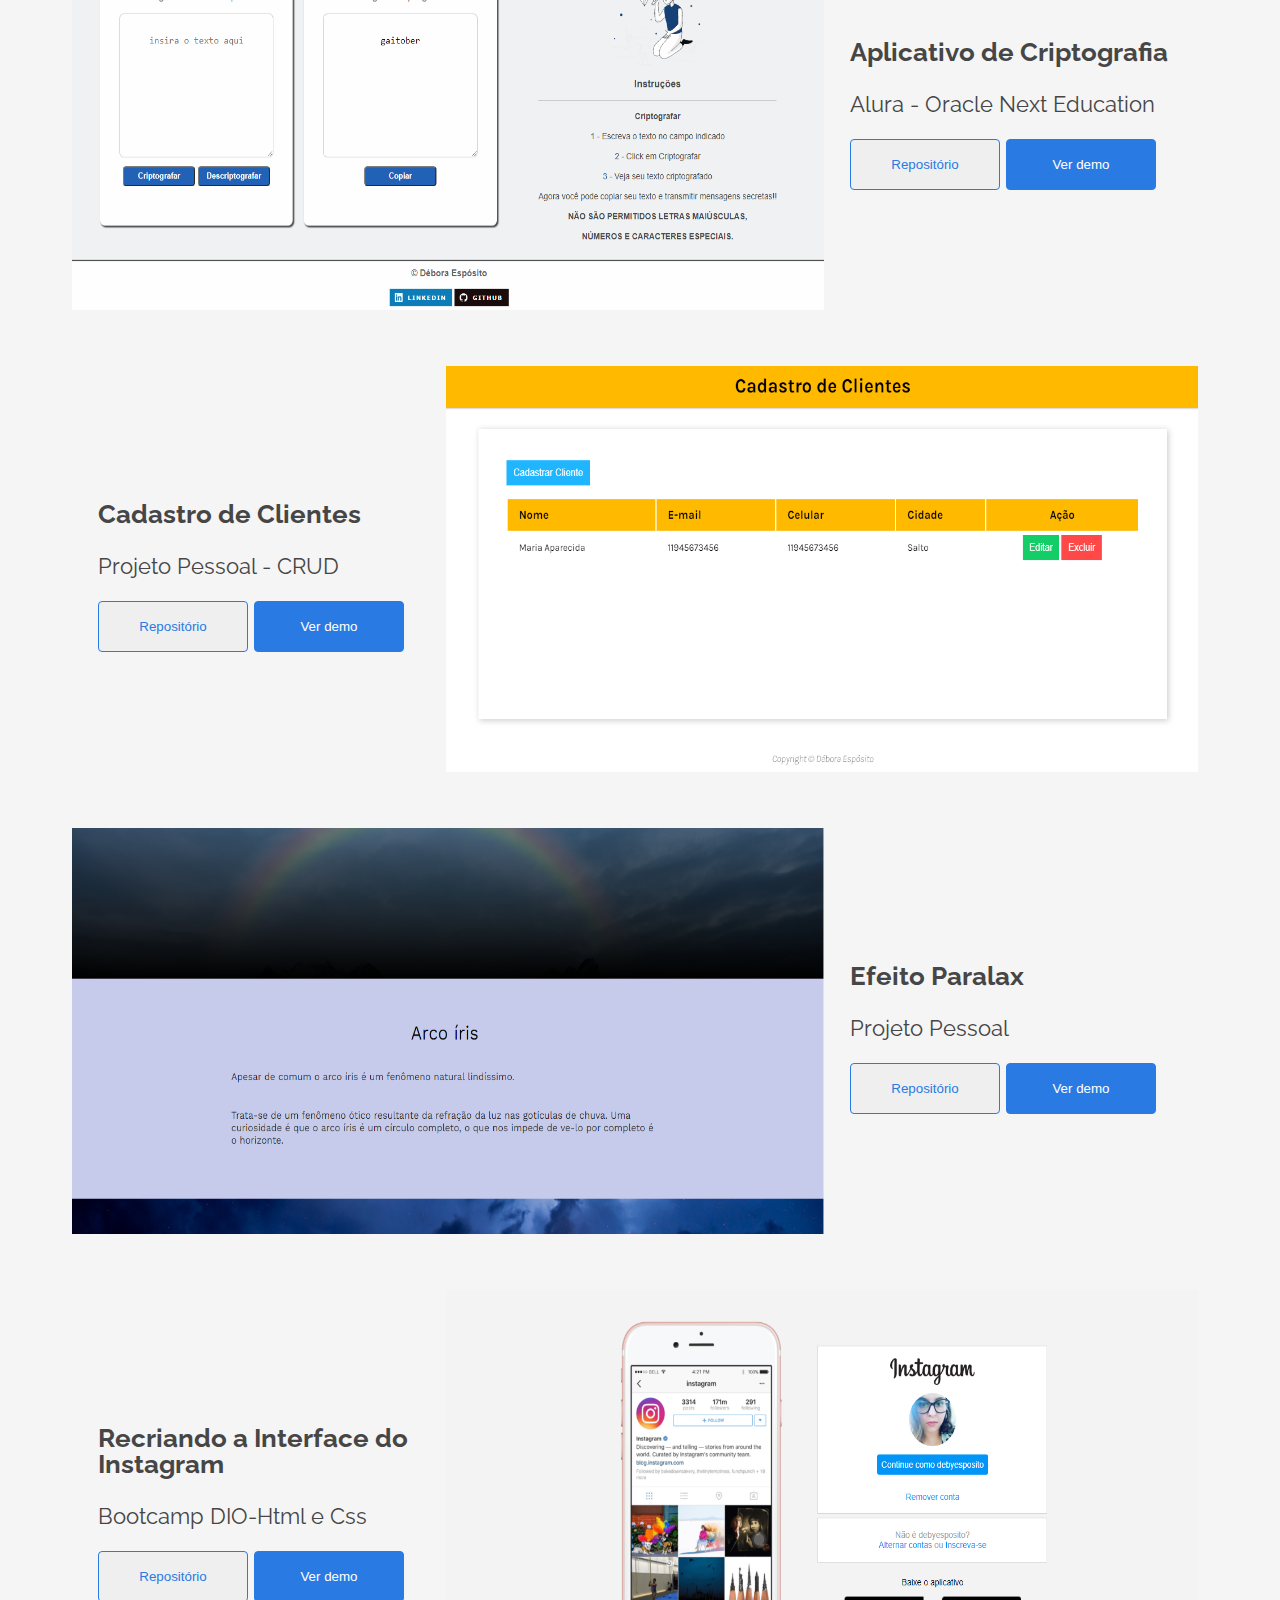
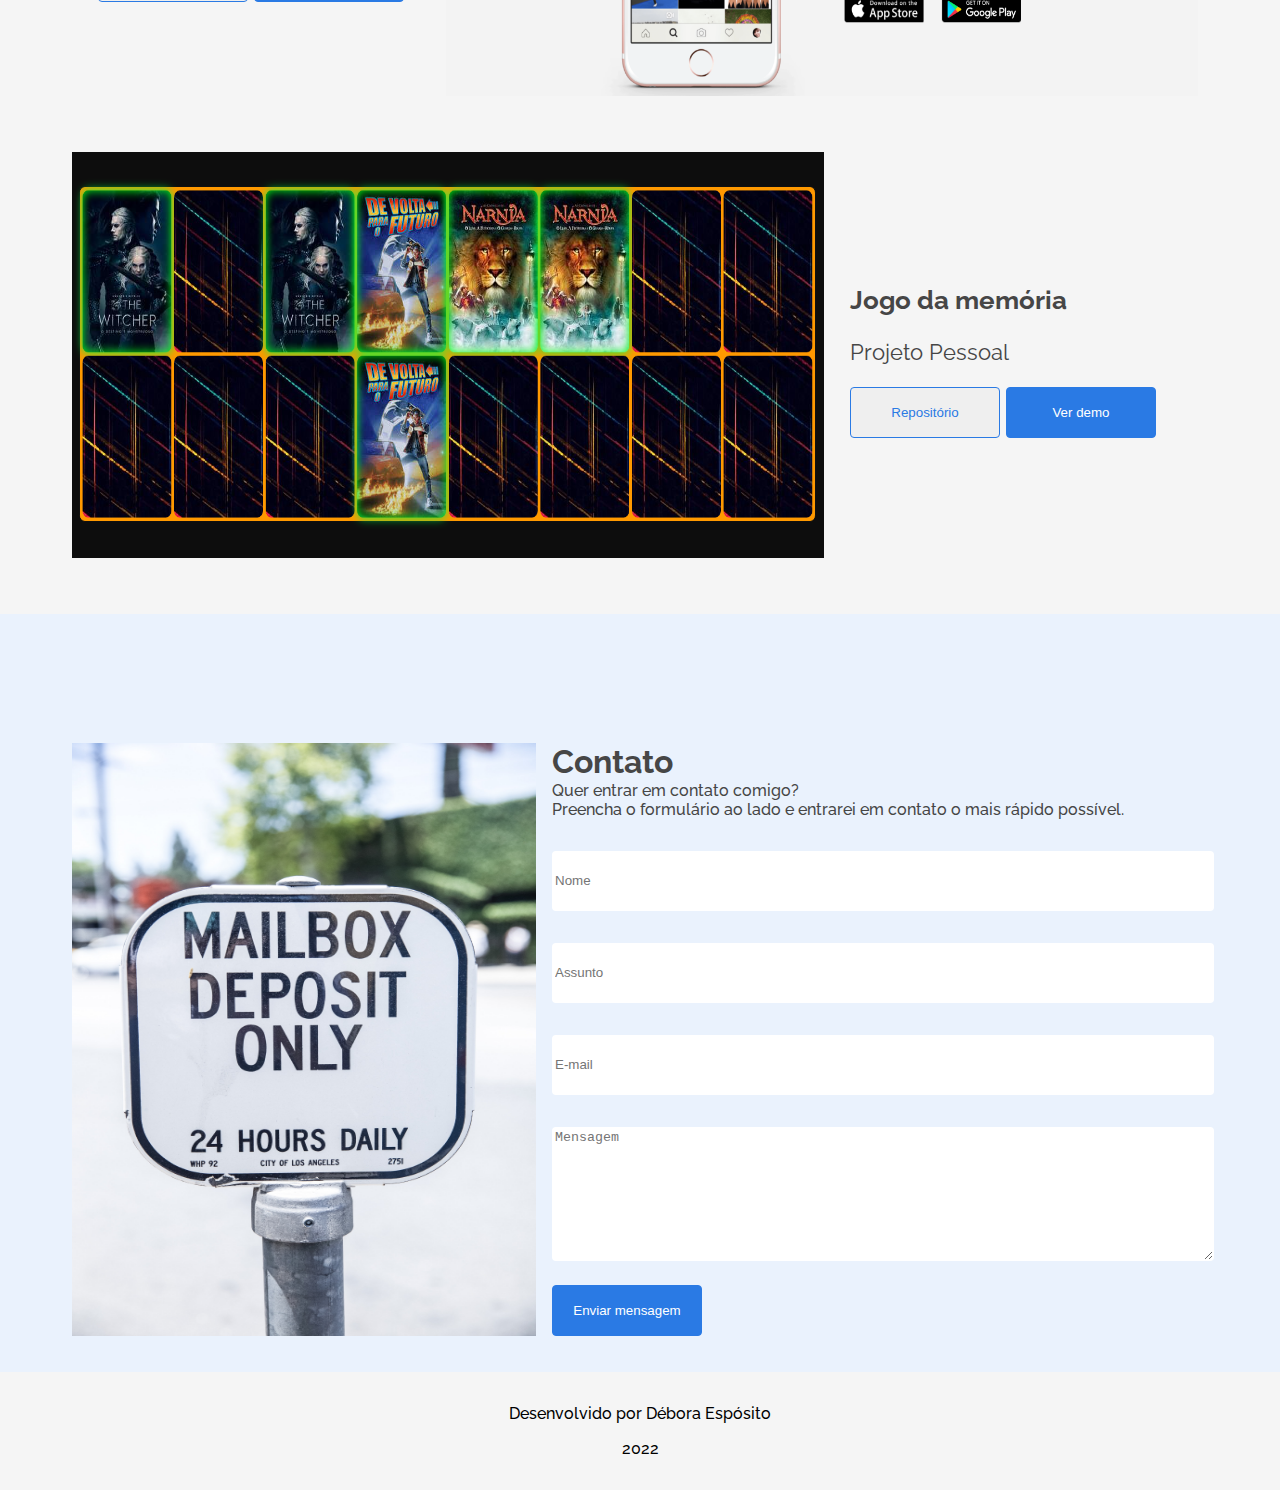
==== commit 41600195: "html e css" ====
--- a/index.html
+++ b/index.html
@@ -15,6 +15,10 @@
   <link rel="preconnect" href="https://fonts.googleapis.com">
   <link rel="preconnect" href="https://fonts.gstatic.com" crossorigin>
   <link href="https://fonts.googleapis.com/css2?family=Raleway:wght@400;500;700&display=swap" rel="stylesheet">
+  <link rel="preconnect" href="https://fonts.googleapis.com">
+  <link rel="preconnect" href="https://fonts.gstatic.com" crossorigin>
+  <link href="https://fonts.googleapis.com/css2?family=Love+Light&display=swap" rel="stylesheet">
+
 </head>
 <body>
   <header>
@@ -37,7 +41,7 @@
     <section id="perfil">
       <section id="sobre">
         <div id="descricao">
-          <h1 class="sobre">Olá, meu nome é Débora Espósito e sou Web Desenvolvedora</h1>
+          <h1 class="sobre">Olá, meu nome é Débora Espósito e sou web developer</h1>
           <h4 id="descricao-1">Eu sou estudante de análise e Desenvolvimento de Sistemas e atualmente estou participando no projeto Oracle ONE na Alura.</h4>
           <div class="links">
             <div class="links-rede">
@@ -67,7 +71,7 @@
       <h2 class="sobre-mim">Sobre mim</h2>
       <p class="P-sobre">Lorem ipsum dolor sit amet, consectetur adipiscing elit. Pellentesque velit velit, volutpat semper dignissim dictum, imperdiet ut lacus. Quisque gravida ex a mattis pretium. Suspendisse potenti. Ut semper sagittis ligula et lacinia. Lorem ipsum dolor sit amet, consectetur adipiscing elit. Pellentesque velit velit, volutpat semper dignissim dictum, imperdiet ut lacus. Quisque gravida ex a mattis pretium. Suspendisse potenti. Ut semper sagittis ligula et lacinia. Aenean sit amet felis venenatis, egestas metus vitae, aliquet metus.
       </p>
-      <img class="rubrica" src="./images/rubrica.png">
+      <h2 id="assinatura">Débora Espósito</h2>
     </div>
   </section>
   <section id="áreaSkills">
@@ -273,5 +277,37 @@
       </div>
     </div>
   </section>
+  <section id="contato">
+    <section id="box-contato">
+      <div class="imagem-box">
+        <img id="imagem-contato" src="./images/phone.jpg">
+      </div>
+      
+      <form id="form" action="/pagina-processa-dados-do-form" method="post">
+        <div class="topo">
+          <h4>Contato</h4>
+          <p>Quer entrar em contato comigo?</p>
+          <p class="p2">Preencha o formulário ao lado e entrarei em contato o mais rápido possível.</p>
+        </div>
+        <div>
+            <input type="text" id="nome" placeholder="Nome"/>
+        </div>
+        <div>
+            <input type="text" id="nome" placeholder="Assunto"/>
+      </div>
+        <div>
+            <input type="email" id="email" placeholder="E-mail"/>
+        </div>
+        <div>
+            <textarea id="msg" placeholder="Mensagem"></textarea>
+        </div>
+        <button type="button" class="blue">Enviar mensagem</button>
+    </form>
+    </section>
+  </section>
+  <footer id="footer">
+    <p>Desenvolvido por Débora Espósito</p>
+    <p>2022</p>
+  </footer>
 </body>
 </html>--- a/css/style.css
+++ b/css/style.css
@@ -102,6 +102,10 @@
   margin-top: 26px;
   margin-bottom: 26px;
 
+}
+
+#assinatura {
+  font-family: 'Love Light', cursive;
 }
 
 .links {
@@ -302,19 +306,105 @@
 }
 
 .white {
-  width: 116px;
+  width: 150px;
   height: 51px;
   padding: 16px;
   border: solid 1px #2A7AE4;
   border-radius: 4px;
+  color: #2A7AE4;
 }
 
 .blue {
-  width: 116px;
+  width: 150px;
   height: 51px;
   padding: 16px;
   background-color: #2A7AE4;
   border: solid 1px #2A7AE4;
   border-radius: 4px;
+  color: #FFFFFF;
+
+}
+
+#contato {
+  background-color: #EAF2FD;
+}
+
+h4 {
+  font-family: Raleway;
+  font-size: 32px;
+  font-style: normal;
+  font-weight: 700;
+  line-height: 38px;
+  letter-spacing: 0em;
+  color: #464646;
+  margin: 0;
+}
+
+#box-contato {
+  width: 1136px;
+  height: 560px;
+  margin: auto;
+  display: flex;
+  padding-top: 129px;
+  padding-bottom: 69px;
+
+}
+
+#form {
+  padding-left: 16px;
+}
+
+#imagem-contato {
+  width: 464px;
+  height: 593px;
+  margin-bottom: 65px;
+}
+
+#contato p {
+  font-family: Raleway;
+  font-size: 16px;
+  font-style: normal;
+  font-weight: 500;
+  line-height: 19px;
+  letter-spacing: 0em;
+  text-align: left;
+  color: #464646;
+  text-align: justify;
+  margin: 0;
+}
+
+#contato .p2 {
+  margin-bottom: 32px;
+}
+
+input {
+  width: 656px;
+  height: 56px;
+  border-radius: 4px;
+  margin-bottom: 32px;
+  border: solid 1px transparent;
+
+}
+
+textarea {
+  width: 656px;
+  height: 128px;
+  border-radius: 4px;
+  border: solid 1px transparent;
+  margin-bottom: 20px;
+
+}
+
+#footer {
+  background-color: #f5f5f5;
+  font-family: Raleway;
+  font-size: 16px;
+  font-style: normal;
+  font-weight: 500;
+  line-height: 19px;
+  letter-spacing: 0em;
+  text-align: center;
+  margin-top: 32px;
+  margin-bottom: 32px;
 
 }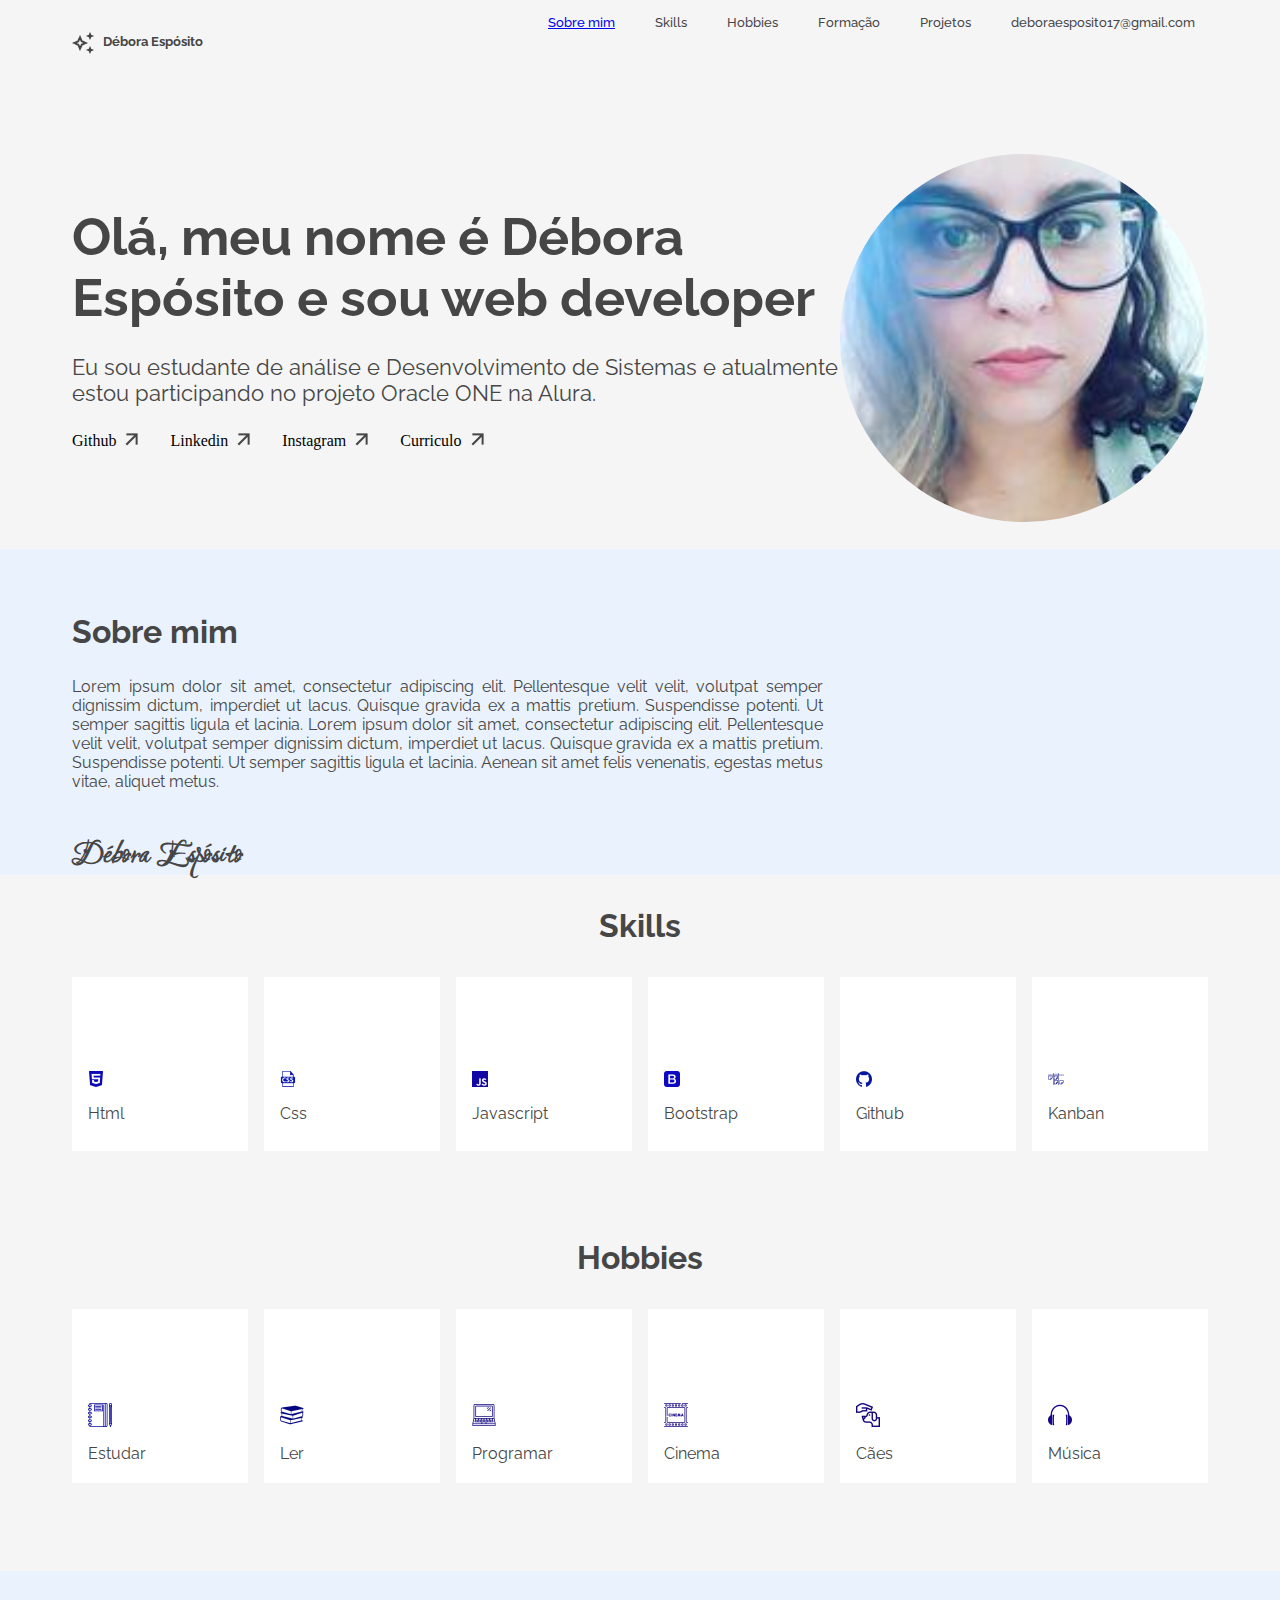
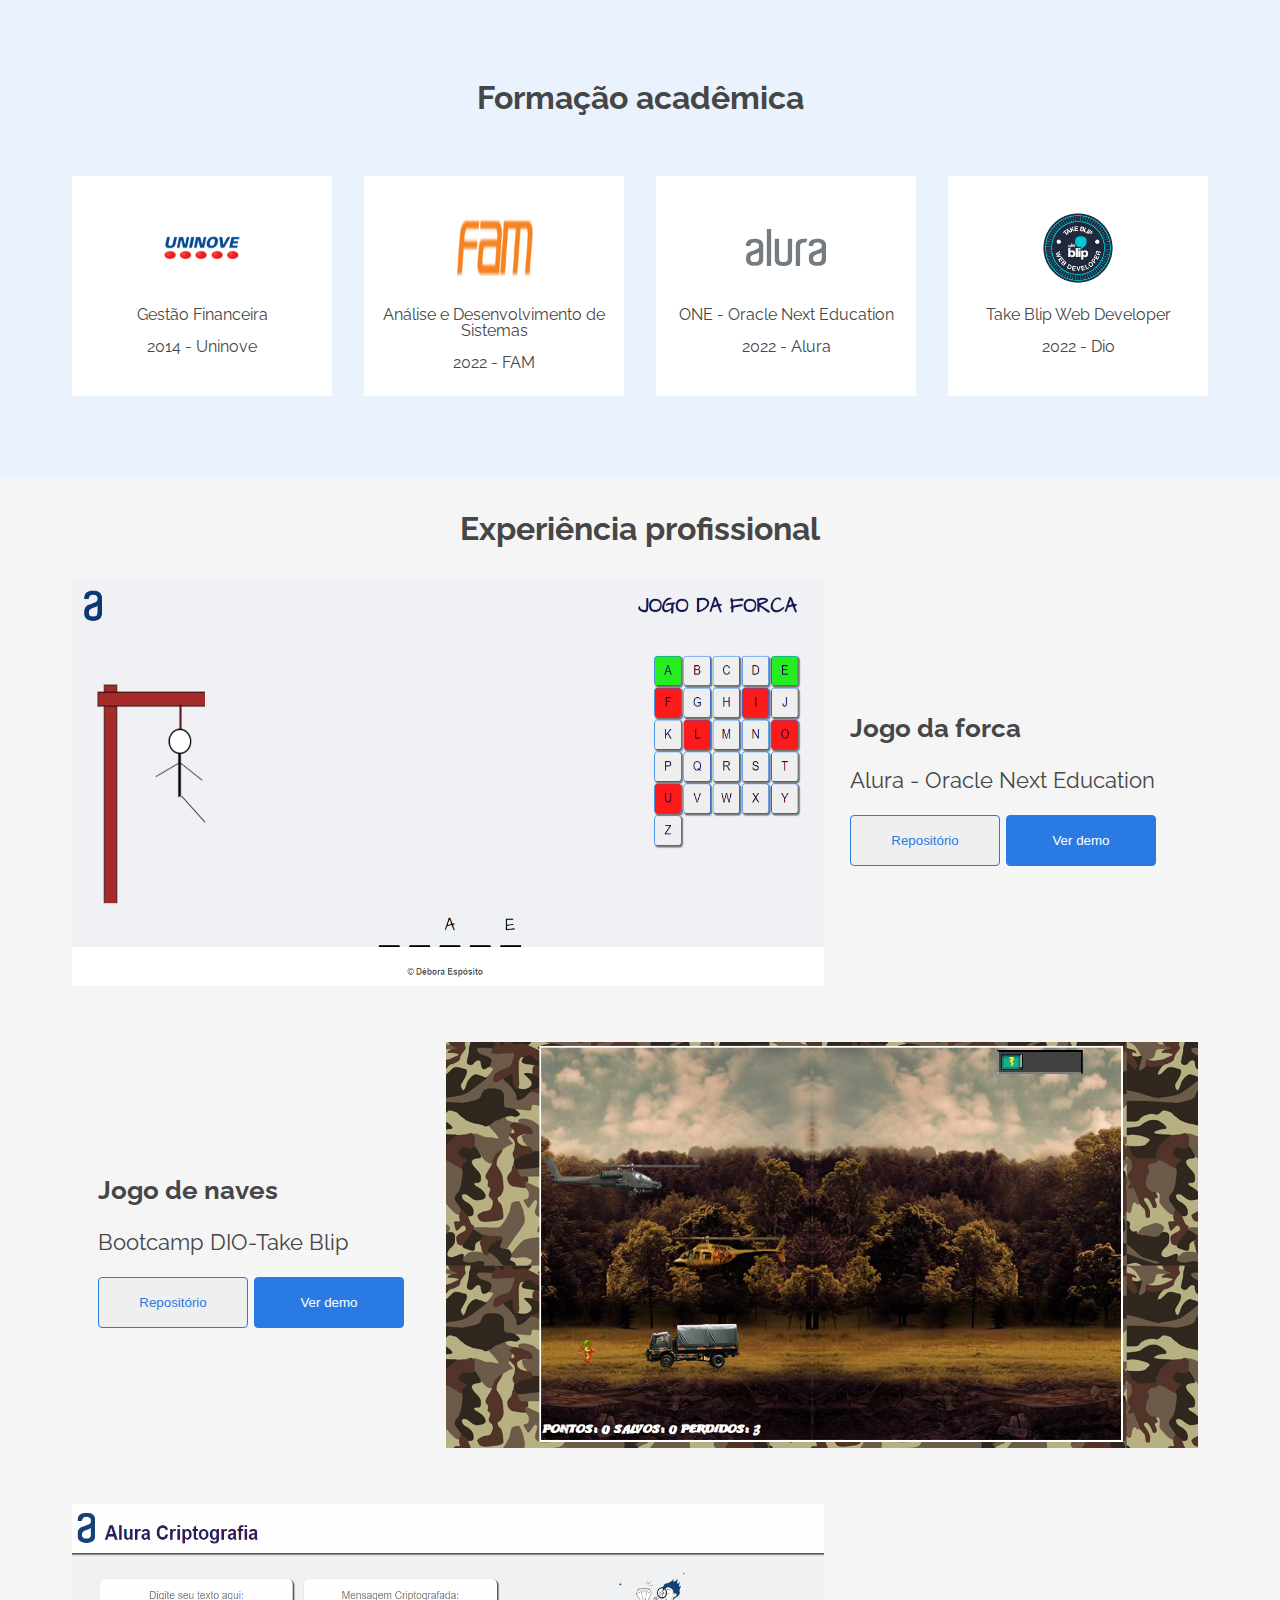
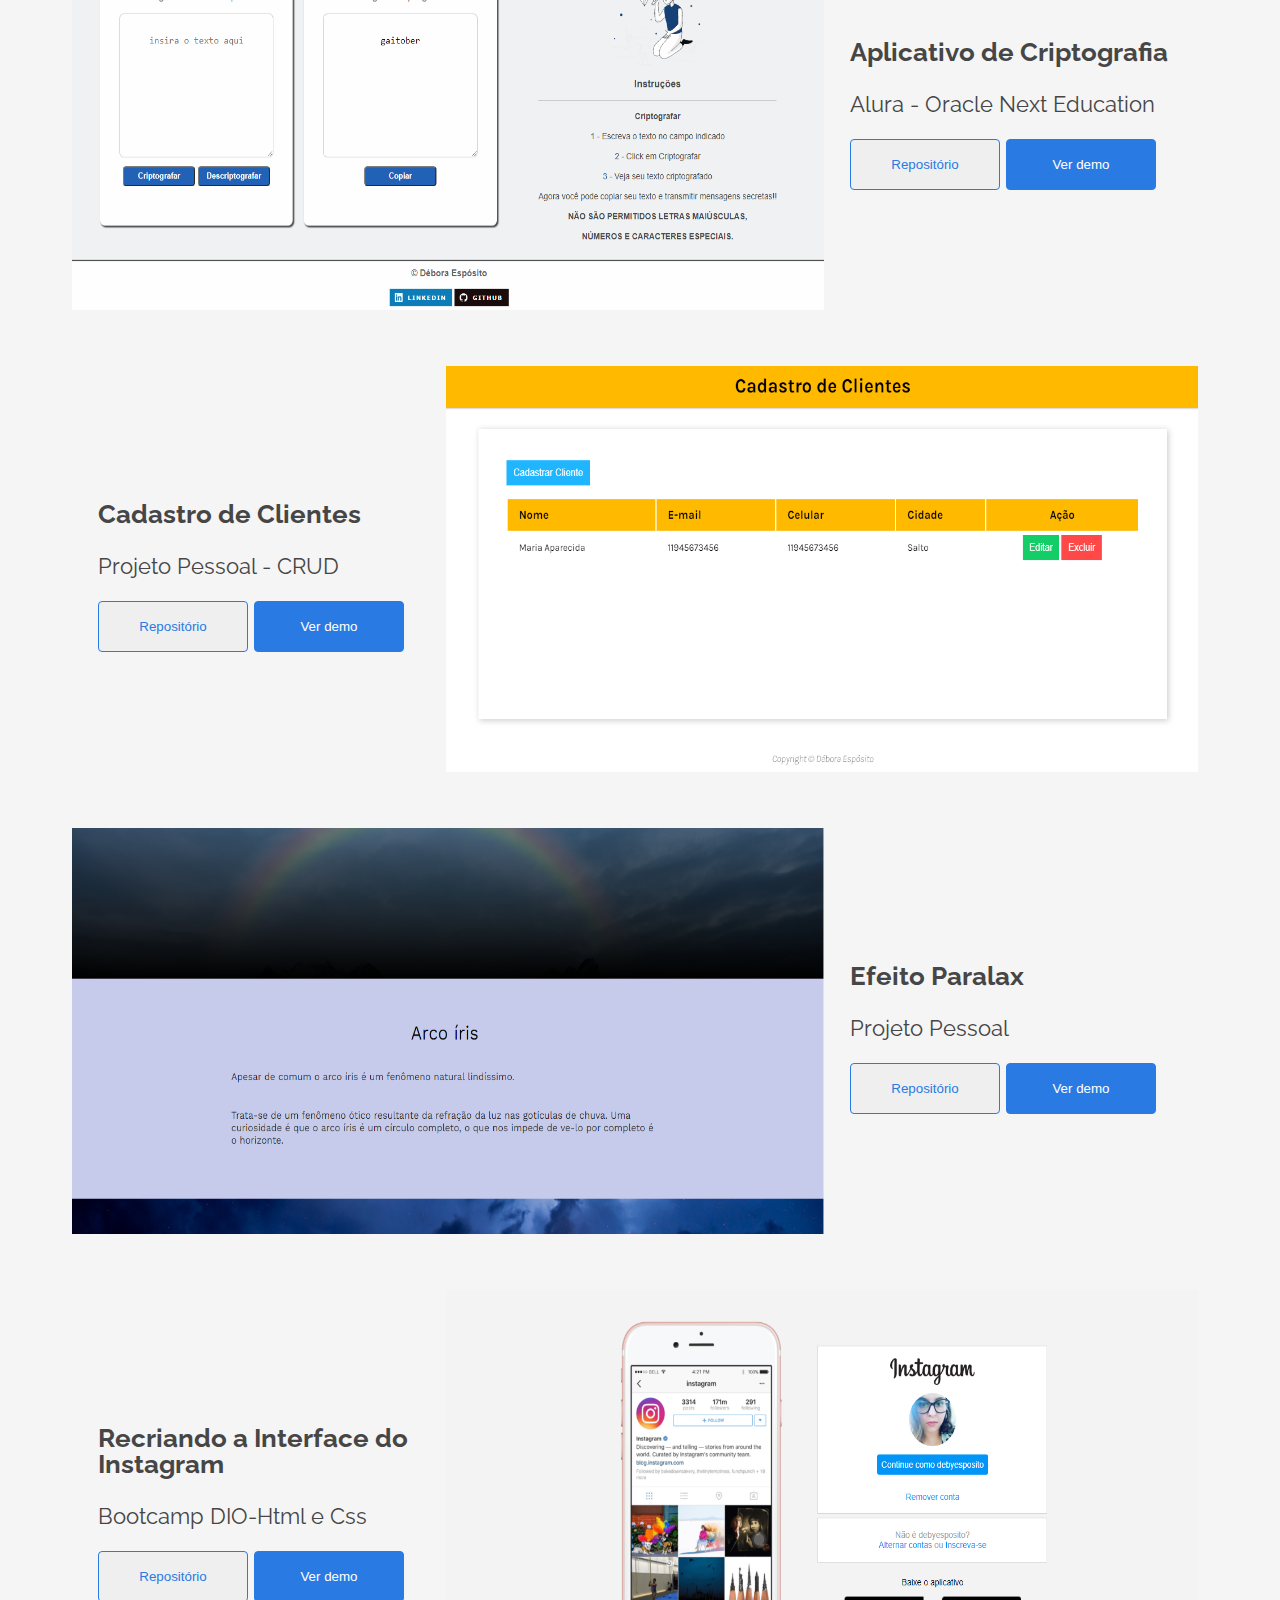
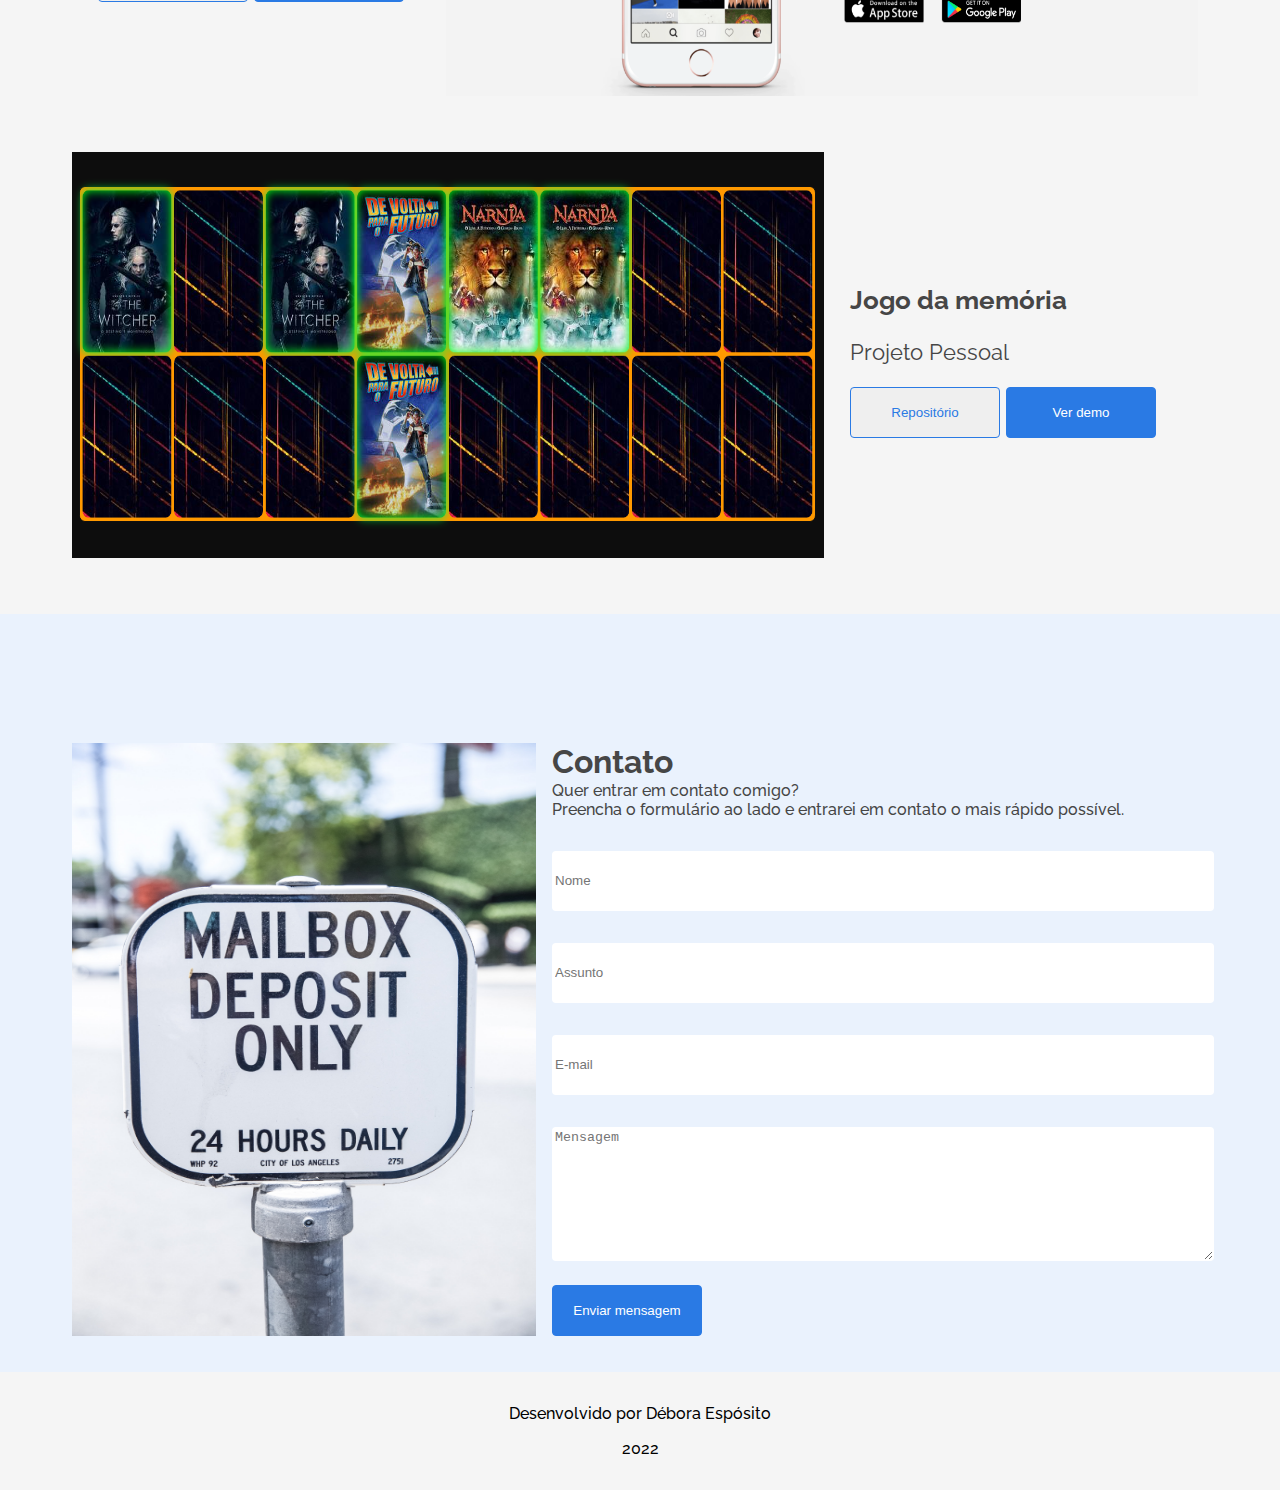
==== commit 73e91c73: "Responsividade" ====
--- a/index.html
+++ b/index.html
@@ -29,7 +29,7 @@
       </section>
       <nav id="nav">
         <menu id="menu">
-          <ul>Sobre mim</ul>
+          <ul><a href="./index.html/perfil">Sobre mim</a></ul>
           <ul>Skills</ul>
           <ul>Hobbies</ul>
           <ul>Formação</ul>
--- a/css/style.css
+++ b/css/style.css
@@ -1,3 +1,5 @@
+/* CSS STYLES PC*/
+
 body {
   padding: 0;
   margin: 0;
@@ -407,4 +409,82 @@
   margin-top: 32px;
   margin-bottom: 32px;
 
+}
+
+/* CSS STYLES TABLET*/
+
+@media (max-width: 768px) {
+
+  #sobre-1 {
+    width: 768px;
+    margin: auto;
+  }
+
+  #perfil {
+    display: flex;
+    height: 286px;
+    width: 768px;
+    margin: auto;
+    margin-top: 66px;
+    border-radius: 0px;
+    justify-content: space-between;
+  }
+
+  #foto-perfil {
+    width: 146px;
+    height: 146px;
+    border-radius: 50%;
+  }
+
+  #sobre {
+    width: 524px;
+    height: 130px;
+  }
+
+  .sobre {
+    margin-top: 0px;
+    font-size: 22px;
+    text-align: justify;
+    margin-bottom: 0;
+    line-height: 35px;
+
+  }
+
+  #descricao-1 {
+    font-size: 16px;
+    margin-top: 8px;
+    margin-bottom: 26px;
+
+  }
+
+  #areaSkills {
+    width: 768px;
+    height: 390px;
+    justify-content: space-between;
+    margin-top: 0;
+  }
+
+  #skills-titulo {
+    text-align: center;
+    margin-top: 32px;
+    margin-bottom: 32px;
+  }
+
+  .all-cards {
+    width: 768px;
+    display: flex;
+    margin: auto;
+    justify-content: space-between;
+    margin-bottom: 88px;
+  }
+
+  #icon-card {
+    margin: 38px 168px 43px 16px;
+    font-family: Raleway;
+    font-style: Bold;
+    font-size: 16px;
+    line-height: 19px;
+    line-height: 100%
+  }
+
 }